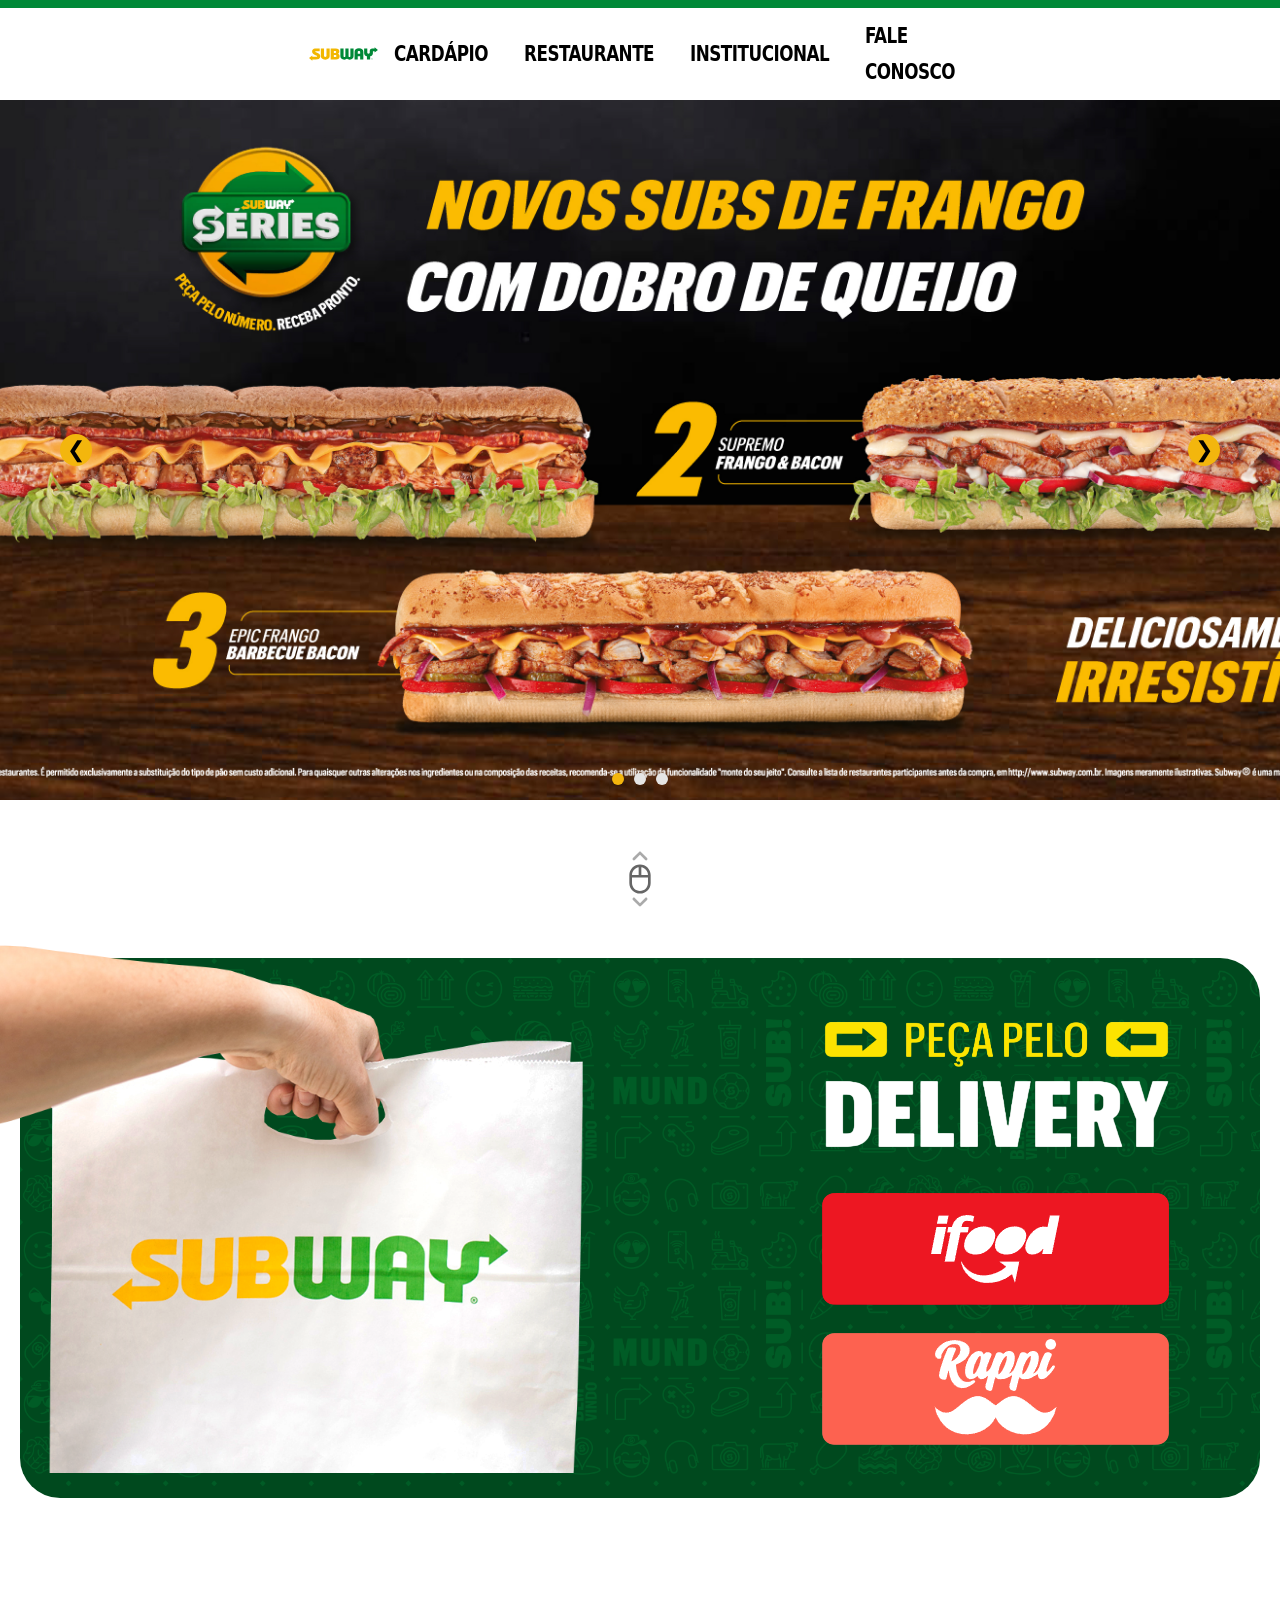
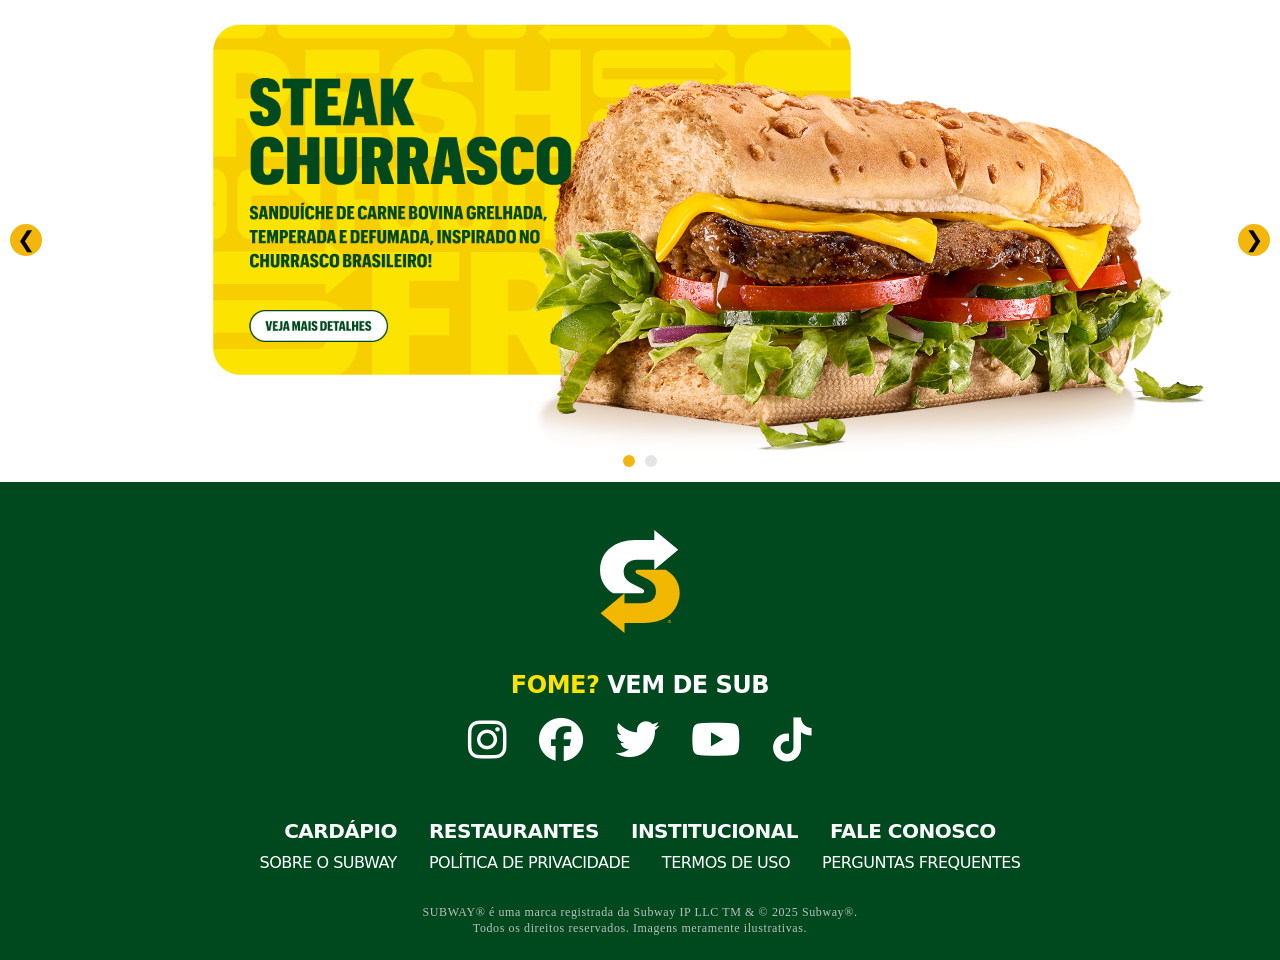
==== index.html @ 42cfe7d3 "primeiro commit" ====
<!DOCTYPE html>
<html lang="pt-br">
<head>
    <meta charset="UTF-8">
    <meta name="viewport" content="width=device-width, initial-scale=1.0">
    <title>Inicio | Subway® Brasil</title>
    <link rel="stylesheet" href="style.css">
    <link rel="shortcut icon" href="imagens/favicon/logo.ico" type="image/x-icon">
    <link rel="stylesheet" href="https://cdnjs.cloudflare.com/ajax/libs/font-awesome/6.5.0/css/all.min.css">

</head>
<body>
    <header>
        <div class="barra-verde"></div>
        <div class="menu">
            <a href="index.html" rel="prev"><img src="imagens/logo/logo.svg" alt="Logo do site" class="logo"></a>
            <nav class="nav"> 
                <a href="cardapio.html" class="nav-a"><span>CARDÁPIO</span></a>
                <a href="https://subway.harmo.me/" target="_blank" rel="noopener" class="nav-a"><span>RESTAURANTE</span></a>
                <a href="institucional.html" class="nav-a"><span>INSTITUCIONAL</span></a>
                <a href="faleConosco.html" class="nav-a"><span>FALE CONOSCO</span></a>
            </nav>
        </div>
        </div>
    </header>
    <main> 
        <div class="carrosselSuper">
            <div class="carrossel">
                <a href="https://sbw-cms.zamp.com.br//lojas_participantes_subway_series_5d742c2bdf/lojas_participantes_subway_series_5d742c2bdf.pdf" target="_blank" rel="noopener"><img src="imagens/carrossel/imgCarrossel1.jpg" class="ativa" alt="Imagem 1"></a>

                <a href="https://sbw-cms.zamp.com.br//2por2490_Lista_Restaurantes_Participantes_15_04_4_78d3f24fb4/2por2490_Lista_Restaurantes_Participantes_15_04_4_78d3f24fb4.pdf" target="_blank" rel="noopener"><img src="imagens/carrossel/imgCarrossel2.jpg" alt="Imagem 2"></a>

                <a href="https://sbw-cms.zamp.com.br//2por2490_Lista_Restaurantes_Participantes_15_04_4_78d3f24fb4/2por2490_Lista_Restaurantes_Participantes_15_04_4_78d3f24fb4.pdf" target="_blank" rel="noopener"><img src="imagens/carrossel/imgCarrossel3.jpg" alt="Imagem 3"></a>
            
                <button class="carrossel-botao esquerda">&#10094;</button>
                <button class="carrossel-botao direita">&#10095;</button>
            
                <div class="bolinhas">
                  <div class="bolinha ativa"></div>
                  <div class="bolinha"></div>
                  <div class="bolinha"></div>
                </div>
              </div>
        </div>
        <img src="imagens/mouse.svg" alt="imagem de mouse" class="mouse"> 

        <div class="container-fundoVerde">
            
            <img src="imagens/delivery/mao.png" alt="Mão" class="mao" width="1000" height="562.500">
            <img src="imagens/delivery/fundoVerde.jpg" alt="Fundo Verde" class="fundoVerde">
          
            <div class="lado-direito">
                <img src="imagens/delivery/tudo.png" alt="">
            </div>
        </div>

        <div class="carrossel2">
            <img src="imagens/carrossel2/imagem1.png" class="ativa" alt="Imagem 1">
            <img src="imagens/carrossel2/imagem2.png" alt="Imagem 2">

            <button class="carrossel-botao esquerda" id="btnEsquerda2">&#10094;</button>
            <button class="carrossel-botao direita" id="btnDireita2">&#10095;</button>

            <div class="bolinhas2">
                <div class="bolinha2 ativa"></div>
                <div class="bolinha2"></div>
            </div>
        </div>
    </main>  
        <footer class="footer">
            <img src="imagens/footer/logoFooter.svg" alt="" width="80" height="103">

            <p class="texto"><span class="destaque">FOME?</span> VEM DE SUB</p>

            <div class="link">
                <a href="https://www.instagram.com/subwaybrasil/" title="Instagram" target="_blank" rel="noopener"><i class="fab fa-instagram"></i></a>
                
                <a href="https://www.facebook.com/subwaybrasil" title="Facebook" target="_blank" rel="noopener"><i class="fab fa-facebook"></i></a>
                
                <a href="https://x.com/subwaybrasil" title="Twitter" target="_blank" rel="noopener"><i class="fab fa-twitter"></i></a>
                
                <a href="https://www.youtube.com/subwaybrasiloficial" title="YouTube" target="_blank" rel="noopener"><i class="fab fa-youtube"></i></a>
                
                <a href="https://www.tiktok.com/@subway.brasil?lang=pt-BR" title="TikTok" target="_blank" rel="noopener"><i class="fab fa-tiktok"></i></a>
            </div>

            <div class="opcoes">
                <a href="cardapio.html">CARDÁPIO</a>
                <a href="https://subway.harmo.me/" target="_blank" rel="noopener">RESTAURANTES</a>
                <a href="institucional.html">INSTITUCIONAL</a>
                <a href="faleConosco.html">FALE CONOSCO</a>
            </div>

            <div class="opcoes2">
                <a href="institucional.html">SOBRE O SUBWAY</a>
                <a href="">POLÍTICA DE PRIVACIDADE</a>
                <a href="">TERMOS DE USO</a>
                <a href="faleConosco.html#perguntas-frequentes">PERGUNTAS FREQUENTES</a>
            </div>

            <p class="final">SUBWAY® é uma marca registrada da Subway IP LLC TM & © 2025 Subway®. <br>Todos os direitos reservados. Imagens meramente ilustrativas.</p>
        </footer>
</body>
<script>
    const imagens = document.querySelectorAll('.carrossel img');
    const bolinhas = document.querySelectorAll('.bolinha');
    const btnEsquerda = document.querySelector('.carrossel-botao.esquerda');
    const btnDireita = document.querySelector('.carrossel-botao.direita');
    let index = 0;
  
    function mostrarImagem(n) {
      imagens.forEach((img, i) => {
        img.classList.remove('ativa');
        bolinhas[i].classList.remove('ativa');
      });
      imagens[n].classList.add('ativa');
      bolinhas[n].classList.add('ativa');
    }
  
    function proxima() {
      index = (index + 1) % imagens.length;
      mostrarImagem(index);
    }
  
    function anterior() {
      index = (index - 1 + imagens.length) % imagens.length;
      mostrarImagem(index);
    }
  
    btnDireita.addEventListener('click', proxima);
    btnEsquerda.addEventListener('click', anterior);
    bolinhas.forEach((b, i) => b.addEventListener('click', () => {
      index = i;
      mostrarImagem(index);
    }));
  
    setInterval(proxima, 3500);

    const imagens2 = document.querySelectorAll('.carrossel2 img');
    const bolinhas2 = document.querySelectorAll('.bolinha2');
    const btnEsquerda2 = document.getElementById('btnEsquerda2');
    const btnDireita2 = document.getElementById('btnDireita2');

    let index2 = 0;

    function mostrarImagem2(n) {
    imagens2.forEach((img, i) => {
        img.classList.remove('ativa');
        bolinhas2[i].classList.remove('ativa');
    });
    imagens2[n].classList.add('ativa');
    bolinhas2[n].classList.add('ativa');
    }

    function proxima2() {
    index2 = (index2 + 1) % imagens2.length;
    mostrarImagem2(index2);
    }

    function anterior2() {
    index2 = (index2 - 1 + imagens2.length) % imagens2.length;
    mostrarImagem2(index2);
    }

    btnDireita2.addEventListener('click', proxima2);
    btnEsquerda2.addEventListener('click', anterior2);

    bolinhas2.forEach((bolinha, i) => {
    bolinha.addEventListener('click', () => {
        index2 = i;
        mostrarImagem2(index2);
    });
    });

    // auto slide, se quiser, ajusta o tempo aqui (opcional)
    setInterval(proxima2, 3500);

  </script>
</html>
---- style.css ----
*{ /* Resetando as config do site*/ 
    padding: 0px;
    margin: 0px;
    box-sizing: border-box;
    border: 0 solid;
}

img{
    max-width: 100%;
}

header{
    position: fixed;
    width: 100%;
    background-color: white;
    z-index: 10;
}

.barra-verde{ /*Criando uma barra verde no topo*/
   background-color: rgb(0 137 56); /*Deixando a barra verde*/ 
   width: 100%; /*Definindo a largura da barra*/
   height: .5rem; /*Definindo a altura da barra*/
}

.menu{ /* Criando o cabeçalho principal*/
    display: flex; /* Deixando os elementos flexiveis*/
    justify-content: space-between; /* Diminuindo o espaço entre as bordas e aumentando entre os itens*/
    padding: 8px 309px 0 309px;
    align-items: center; /* Alinha verticalmente os itens*/
    height: 88px;
}

.logo{ /*Definindo o tamanho da logo*/
    width: 240.872px;
    height: 60px;
}

.nav{
    display: flex; 
    font-size: 1.05rem;
    letter-spacing: -0.5px;
    font-stretch: condensed;
    line-height: 1.75rem; /*Aumentando em 1.75x o espaçamento padrão entre as linhas*/
    gap: .25rem; /**/  
    align-items: center;  
}

.nav-a{
    color: black;
    margin-right: 1rem;
    margin-left: 1rem;
    text-decoration: none;
    letter-spacing: -0.5px;
    transform: scaleY(1.3);
    display: inline-block;
    font-family: system-ui, -apple-system, BlinkMacSystemFont, 'Segoe UI', Roboto, Oxygen, Ubuntu, Cantarell, 'Open Sans', 'Helvetica Neue', sans-serif;
    font-weight: 600;
    height: 88px;
    display: flex;
    align-items: center;   
    cursor: pointer; 
}

.nav-aaaaa{
    color: rgb(0 73 30);
    font-weight: 800;
}

.nav-aaaa{
    color: rgb(0 73 30);
    font-weight: 800;
}

.nav-aaa{
    color: rgb(0 73 30);
    font-weight: 800;
}

.nav-aa{
    color: rgb(0 73 30);
    font-weight: 800;
}

.nav-a span {
    position: relative;
    padding-bottom: 4px;
    display: inline-block;
}

.nav-a span::after {
    content: "";
    position: absolute;
    left: 0;
    bottom: 0; 
    height: 1px;
    width: 0;
    background-color: black;
    transition: width 0.25s ease;
}

.nav-a:hover span::after {
    width: 100%;
}

main{
    padding-top: 100px;
    min-height: calc(100vh - 300px);
}

.carrosselSuper{
    position: relative;
    overflow: hidden;
    width: 100%;
}

.carrossel {
    position: relative;
    height: 700px; 
  }
  
  .carrossel img {
    position: absolute;
    top: 0;
    left: 0;
    width: 100%;
    height: 100%;
    opacity: 0;
    transition: opacity 0.8s ease-in-out;
    object-fit: cover;
    z-index: 0;
  }
  
  .carrossel img.ativa {
    opacity: 1;
    z-index: 1;
  }
  .carrossel-botao {
    position: absolute;
    top: 50%;
    transform: translateY(-50%);
    background-color: #F3B60D;
    color: black;
    border: none;
    cursor: pointer;
    font-size: 22px;
    z-index: 2;
    width: 32px;
    height: 32px;
    border-radius: 50%;
    display: flex;
    align-items: center;
    justify-content: center;
  }
  
  .carrossel-botao.esquerda {
    left: 60px;
  }
  
  .carrossel-botao.direita {
    right: 60px;
  }
  
  .bolinhas {
    position: absolute;
    bottom: 15px;
    left: 50%;
    transform: translateX(-50%);
    display: flex;
    gap: 10px;
    z-index: 3;
  }
  
  .bolinha {
    width: 12px;
    height: 12px;
    background-color: #E5E5E5;
    border-radius: 50%;
    cursor: pointer;
    transition: 0.1s ease;
  }
  
.bolinha.ativa {
    background-color: #F3B60D;
}

.mouse {
    display: block;
    margin: 40px auto 0 auto;
    height: auto;
}

.container-fundoVerde {
    position: relative;
    width: 1240px;
    height: 540px;
    margin: 40px auto 0;
    overflow: visible;
  }
  
.fundoVerde {
    position: absolute;
    top: 0;
    left: 50%;
    transform: translateX(-50%);
    width: 1240px;
    height: 540px;
    z-index: 1;
    border-radius: 40px;
}
  
.mao {
    position: absolute;   
    bottom: 25px;
    left: -333px;
    z-index: 2;
    width: 1000px; 
    height: auto;
}
  
.lado-direito {
    position: absolute;
    top: 50%;
    right: 2rem;
    transform: translateY(-50%);
    display: flex;
    flex-direction: column;
    gap: 1.75rem;
    z-index: 3;
}

.carrossel2 {
    position: relative;
    width: 100%; 
    margin: 100px auto 0 auto; 
    overflow: hidden;
  }
  
  .carrossel2 img {
    position: absolute;
    width: 100%;
    height: 100%;
    opacity: 0;
    transition: opacity 0.5s ease;
  }
  
  .carrossel2 img.ativa {
    opacity: 1;
    position: relative;
  }
  
  .carrossel-botao {
    position: absolute;
    top: 50%;
    transform: translateY(-50%);
    background-color: #F3B60D;
    color: black;
    border: none;
    cursor: pointer;
    font-size: 22px;
    z-index: 2;
    width: 32px;
    height: 32px;
    border-radius: 50%;
    display: flex;
    align-items: center;
    justify-content: center;
  }
  
  .carrossel2 .esquerda {
    left: 10px;
  }
  
  .carrossel2 .direita {
    right: 10px;
  }
  
  .bolinhas2 {
    position: absolute;
    bottom: 15px;
    width: 100%;
    display: flex;
    justify-content: center;
    gap: 10px;
  }
  
  .bolinha2 {
    width: 12px;
    height: 12px;
    background: #E5E5E5;
    border-radius: 50%;
    cursor: pointer;
    transition: 0.3s ease;
  }
  
  .bolinha2.ativa {
    background: #F3B60D;
  }  
  
.footer{
    background-color: rgb(0 73 30);
    color: white;
    display: flex;
    align-items: center;
    justify-content: center;
    flex-direction: column;
    padding-top: 3rem;
    padding-bottom: 1.5rem;
}

.texto{
    margin: 36px 0 16px 0;
    font-size: 1.5rem;
    line-height: 2rem;
    font-family: system-ui, -apple-system, BlinkMacSystemFont, 'Segoe UI', Roboto, Oxygen, Ubuntu, Cantarell, 'Open Sans', 'Helvetica Neue', sans-serif;
    letter-spacing: -0.5px;
    font-stretch: condensed;
    font-weight: 700;
}

.destaque{
    color: rgb(252 227 0);
}

.link, .link a{
    display: flex;
    justify-content: center;
    align-items: center;
    gap: 2rem;
    color: white; 
    transition: color 0.3s;
    font-size: 44px;
    text-decoration: none;
}
  
.link a:hover i {
    color: rgb(252, 227, 0);  
}

.opcoes, .opcoes2{
    display: flex;
    gap: 2rem;
}

.opcoes{
    margin-top: 3.5rem;
}

.opcoes2{
    margin-top: .5rem;
}

.opcoes a{
    color: white;
    font-family: system-ui, -apple-system, BlinkMacSystemFont, 'Segoe UI', Roboto, Oxygen, Ubuntu, Cantarell, 'Open Sans', 'Helvetica Neue', sans-serif;
    letter-spacing: -0.5px;
    font-stretch: condensed;
    font-weight: 700;
    text-decoration: none;
    font-size: 1.25rem;
    line-height: 1.75rem;
}

.opcoes2 a{
    color: white;
    font-family: system-ui, -apple-system, BlinkMacSystemFont, 'Segoe UI', Roboto, Oxygen, Ubuntu, Cantarell, 'Open Sans', 'Helvetica Neue', sans-serif;
    letter-spacing: -0.5px;
    font-stretch: condensed;
    font-weight: 500;
    text-decoration: none;
}

.opcoes a:hover{
    color: rgb(252, 227, 0); 
}

.opcoes2 a:hover{
    color: rgb(252, 227, 0); 
}

.final{
    color: rgb(189 189 189);
    letter-spacing: .05em;
    font-size: .75rem;
    line-height: 1rem;
    margin-top: 2rem;
    text-align: center;
}

.tudao {
    background-image: url(imagens/fundo/textura.webp);
    background-repeat: no-repeat;
    background-size: contain;   
    min-height: 100vh;
}

.tudo{
    max-width: 46rem;
    padding-top: 5rem;
    margin-left: 309px;
    margin-right: auto;
}

.titulo{
    color: rgb(0, 137, 56);
    font-family: system-ui, -apple-system, BlinkMacSystemFont, 'Segoe UI', Roboto, Oxygen, Ubuntu, Cantarell, 'Open Sans', 'Helvetica Neue', sans-serif;
    letter-spacing: -1px;
    font-stretch: condensed;
    font-weight: 900;
    text-decoration: none;
    font-size: 3.75rem;
    line-height: 1rem;
}

.linha{
    background-color: rgb(0, 137, 56);
    width: 5rem;
    border-radius:9999px ;
    height: .25rem;
    display: block;
    margin-top: 2rem;
}

.textoC{
    font-size: 1rem;
    line-height: 1.5rem;
    font-family: system-ui, -apple-system, BlinkMacSystemFont, 'Segoe UI', Roboto, Oxygen, Ubuntu, Cantarell, 'Open Sans', 'Helvetica Neue', sans-serif;
    margin-top: 1rem;
}

.textoC2{
    font-size: 1rem;
    line-height: 1.5rem;
    font-weight: 600;
    font-family: system-ui, -apple-system, BlinkMacSystemFont, 'Segoe UI', Roboto, Oxygen, Ubuntu, Cantarell, 'Open Sans', 'Helvetica Neue', sans-serif;
    margin-top: 1rem;
}

.dados{
    max-width: 36rem;
    margin-top: 2.5rem;
    margin-bottom: 2.5rem;
}

.text2{
    color: rgb(0 73 30);
    font-weight: 700;
    font-size: 1.875rem;
    line-height: 2.25rem;
    margin-bottom: .75rem;
    display: block;
    font-family: system-ui, -apple-system, BlinkMacSystemFont, 'Segoe UI', Roboto, Oxygen, Ubuntu, Cantarell, 'Open Sans', 'Helvetica Neue', sans-serif;
}

.input{
    box-shadow: rgba(0, 0, 0, 0.09) 0px 6px 9px 0px;
    padding-top: 1rem;
    padding-bottom: 1rem;
    padding-left: 1rem;
    padding-right: 1rem;
    background-color: rgb(245 245 245);
    border-color: rgb(226 226 226);
    border-width: 1px;
    border-radius: .5rem;
    width: 100%;
}

.caixas{
    margin-bottom: 1rem;
}

textarea.input{
    resize: none;
    min-height: 13rem;
}

.enviar{
    color: rgb(0 73 30);
    font-weight: 600;
    font-size: 1.25rem;
    line-height: 1.75rem;
    padding-top: 4.5px;
    padding-bottom: 8.5px;
    padding-left: 1.25rem;
    padding-right: 1.25rem;
    background-color: rgb(255 255 255);
    border-color: rgb(0 73 30);
    border-width: 2px;
    border-radius: 9999px;
    margin-top: 1.5rem;
    cursor: pointer;
}

.titulo2{
    font-family: system-ui, -apple-system, BlinkMacSystemFont, 'Segoe UI', Roboto, Oxygen, Ubuntu, Cantarell, 'Open Sans', 'Helvetica Neue', sans-serif;
    color: rgb(0 137 56);
    font-size: 3rem;
    line-height: 1;
    font-weight: 900;
    margin-top: 2rem;
}

.linha2{
    background-color: rgb(0, 137, 56);
    width: 5rem;
    border-radius:9999px ;
    height: .25rem;
    display: block;
    margin-top: 1rem;
    margin-bottom: 1rem;
}

.principal{
    box-shadow: 0px 6px 9px 0px #00000017;
    padding-top: 1rem;
    padding-bottom: 1rem;
    padding-left: 1.5rem;
    padding-right: 1.5rem;
    background-color: rgb(245 245 245);
    border-color: rgb(226 226 226);
    border-width: 1px;
    border-radius: .5rem;
    justify-content: space-between;
    align-items: center;
    cursor: pointer;
    width: 100%;
    margin-bottom: -10px;
    display: flex;
    gap: 1rem;
}

.h6{
    font-size: 1.25rem;
    line-height: 1.75rem;
    max-width: none;
    font-weight: 600;
    font-family: system-ui, -apple-system, BlinkMacSystemFont, 'Segoe UI', Roboto, Oxygen, Ubuntu, Cantarell, 'Open Sans', 'Helvetica Neue', sans-serif;
}

.button{
    width: 40px;
    height: 40px;
    min-width: 40px;
    min-height: 40px;
    border: 2px solid rgb(0, 73, 30); /* borda verde escura */
    border-radius: 50%; /* forma circular */
    display: flex;
    align-items: center;
    justify-content: center;
    font-weight: bolder;
    font-size: 2rem;
    color: rgb(0, 73, 30); /* cor do + */
    box-sizing: border-box;
}

.conteudo {
    max-height: 0;
    overflow: hidden;
    transition: max-height 0.5s ease, padding 0.5s ease, margin 0.5s ease;
    padding: 0px 1.5rem;
    margin-bottom: 0;
    background-color: rgb(255 255 255);
    border-radius: .5rem;
    border-top-left-radius: 0;
    border-top-right-radius: 0;
    font-size: 1rem;
    color: #333;
    border: none;
    font-family: system-ui, -apple-system, BlinkMacSystemFont, 'Segoe UI', Roboto, Oxygen, Ubuntu, Cantarell, 'Open Sans', 'Helvetica Neue', sans-serif;
}

.conteudo.ativo {
    max-height: 500px; 
    padding-top: 1.5rem;
    padding-bottom: 1.5rem;
    margin-bottom: 1rem;
    border: 1px solid rgb(226 226 226);
    border-top: none;
}

.box{
    margin-bottom: 2rem;
}  

.max{
    width: 100%;
    min-height: 100vh;
}

.cont{
    padding-left: 0;
    padding-right: 0;
    padding-top: 2.75rem;
    max-width: 1288px;
    margin-left: auto;
    margin-right: auto;
}

.conteudo2{
    padding-right: 0;
    max-width: 48rem;
}

.texto3{
    font-family: system-ui, -apple-system, BlinkMacSystemFont, 'Segoe UI', Roboto, Oxygen, Ubuntu, Cantarell, 'Open Sans', 'Helvetica Neue', sans-serif;
    font-size: 3.5rem;
    line-height: 1;
    color: rgb(0 137 56);
    font-weight: 800;
    letter-spacing: -3px;
    margin: 0;
}

.block{
    background-color: rgb(0 137 56);
    border-radius: 9999px;
    width: 5rem;
    height: .25rem;
    display: block;
    margin-top: .5rem;
}

.part{
    margin-bottom: 3rem;
}

.part h5{
    font-family: system-ui, -apple-system, BlinkMacSystemFont, 'Segoe UI', Roboto, Oxygen, Ubuntu, Cantarell, 'Open Sans', 'Helvetica Neue', sans-serif;
    font-size: 1.875rem;
    line-height: 2.25rem;
    color: rgb(0 73 30);
    font-weight: 700;
    margin-top: 2rem;
}

.part p{
    font-family: system-ui, -apple-system, BlinkMacSystemFont, 'Segoe UI', Roboto, Oxygen, Ubuntu, Cantarell, 'Open Sans', 'Helvetica Neue', sans-serif;
    color: rgb(33 33 33);
    font-size: 1.1rem;
    line-height: 1.5rem;
    text-align: justify;
    margin-top: .5rem;
}

.part img{
    border-radius: 40px;
    margin-top: 1.5rem;
    margin-bottom: 1.5rem;
    max-width: 100%;
    height: auto;
    display: block;
}

.carrossel4{
    margin-top: 0;
}

.max{
    width: 100%;
    min-height: 100vh;
    max-width: 1288px;
    margin-left: auto;
    margin-right: auto;
}

.minn a{
    color: rgb(0 137 56);
    font-weight: 700;
    font-size: 1.25rem;
    line-height: 1.75rem;
    padding-top: 2rem;
    gap: .25rem;
    align-items: center;
    margin-left: 1rem;
}

.cont2{
    padding-left: 1rem;
    padding-right: 1rem;
    max-width: 56rem;
    margin-top: 2rem;
    margin-left: auto;
    margin-right: auto;
}


.textCenter{
    text-align: center;
}

.textCenter h2{
    font-weight: 700;
    font-size: 1.5rem;
    line-height: 2rem;
    margin-bottom: 1.5rem;
    font-family: system-ui, -apple-system, BlinkMacSystemFont, 'Segoe UI', Roboto, Oxygen, Ubuntu, Cantarell, 'Open Sans', 'Helvetica Neue', sans-serif;
}

.textCenter h5{
    color: rgb(35 31 32);
    font-family: system-ui, -apple-system, BlinkMacSystemFont, 'Segoe UI', Roboto, Oxygen, Ubuntu, Cantarell, 'Open Sans', 'Helvetica Neue', sans-serif;
    font-size: .875rem;
    line-height: 1.25rem;
    text-align: left;
    margin-bottom: 1rem;
}

.cont2 p{
    font-family: system-ui, -apple-system, BlinkMacSystemFont, 'Segoe UI', Roboto, Oxygen, Ubuntu, Cantarell, 'Open Sans', 'Helvetica Neue', sans-serif;
    margin-bottom: 2rem;
}

.cont2 li{
    font-family: system-ui, -apple-system, BlinkMacSystemFont, 'Segoe UI', Roboto, Oxygen, Ubuntu, Cantarell, 'Open Sans', 'Helvetica Neue', sans-serif;
    padding-left: 1rem;
    margin-bottom: 1rem;
    list-style-position: inside;
}

.text1{
    font-weight: 600;
}

.menuCardapio {
    display: flex;
    justify-content: center;
    gap: 40px; /* espaço entre os ícones */
    margin-top: 50px;
  }

  .itemMenu {
    display: flex;
    flex-direction: column;
    align-items: center;
    text-align: center;
    color: rgb(189, 189, 189);
    transition: color 0.3s;
    cursor: pointer;
    min-width: 149.75px;
    max-width: 149.75px;
  }

  .itemMenu:hover {
    color: green;
  }

  .itemMenu img {
    width: 40px;
    height: 40px;
    filter: grayscale(100%) brightness(0.75); /* cinza */
    transition: filter 0.3s;
  }

  .itemMenu:hover img {
    filter: none; /* cor original */
  }

  .itemMenu span {
    margin-top: .75rem;
    font-size: 14px;
    font-family: system-ui, -apple-system, BlinkMacSystemFont, 'Segoe UI', Roboto, Oxygen, Ubuntu, Cantarell, 'Open Sans', 'Helvetica Neue', sans-serif;
    font-weight: 600;
  }

  .pagina {
    display: grid;
    grid-template-columns: repeat(12, minmax(0, 1fr));
    gap: 20px;
    padding: 20px;
  }
  
  .menuLateral {
    grid-column: span 2;
  }
  
  .menuLateral ol {
    list-style: none;
  }
  
  .menuLateral li {
    background-color: #ddd;
    margin-bottom: 10px;
    padding: 10px;
    cursor: pointer;
    border-radius: 4px;
  }
  
  .menuLateral li.active {
    background-color: #007f00;
    color: white;
    font-weight: bold;
  }
  
  .produtosMenu {
    grid-column: span 10;
  }
  
  .produtosMenu h1 {
    font-size: 2em;
    margin-bottom: 20px;
    color: #007f00;
  }
  
  .cards {
    display: grid;
  grid-template-columns: repeat(3, 1fr); /* 3 colunas fixas */
  gap: 20px;
  }
  
  .card {
    background: white;
    border-radius: 10px;
    box-shadow: 0 0 5px rgba(0,0,0,0.1);
    text-align: center;
    padding: 10px;
  }
  
  .card img {
    max-width: 100%;
    border-radius: 8px;
  }
  
  .card p {
    margin-top: 10px;
    font-weight: bold;
  }
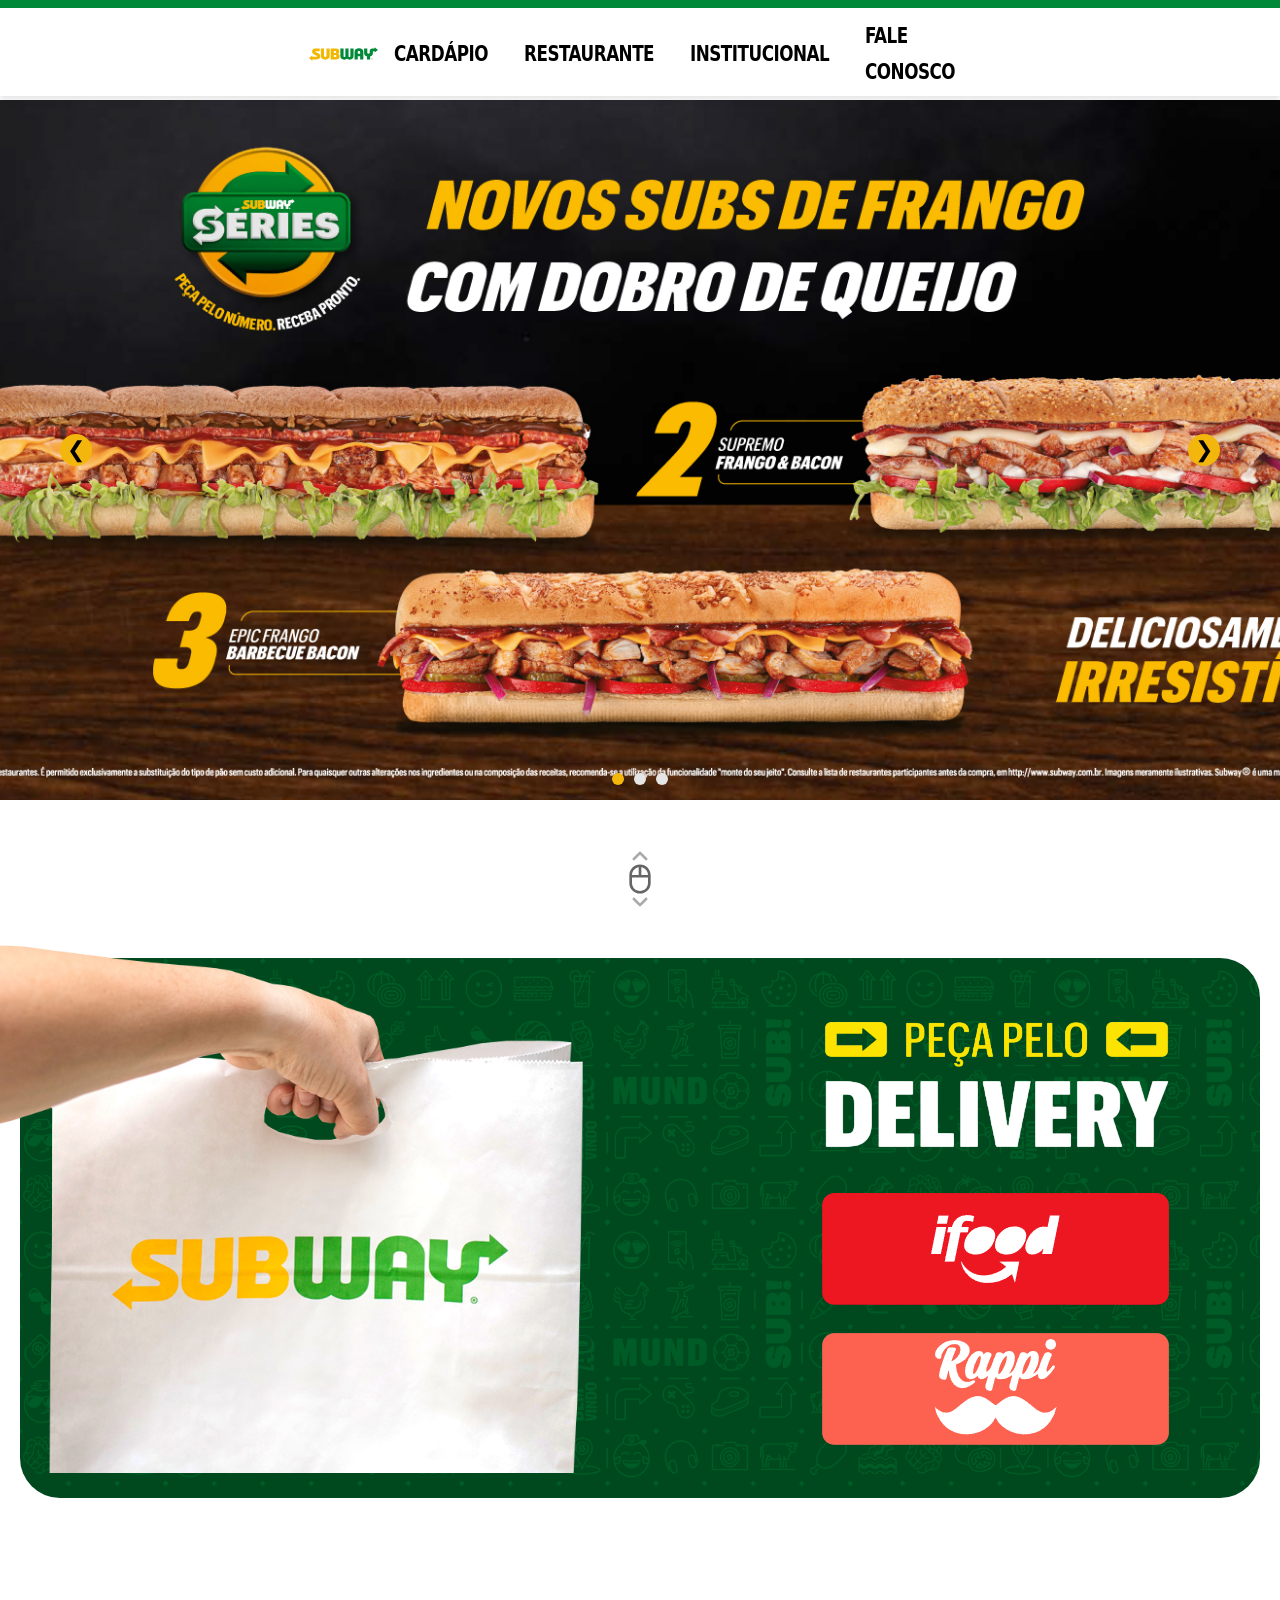
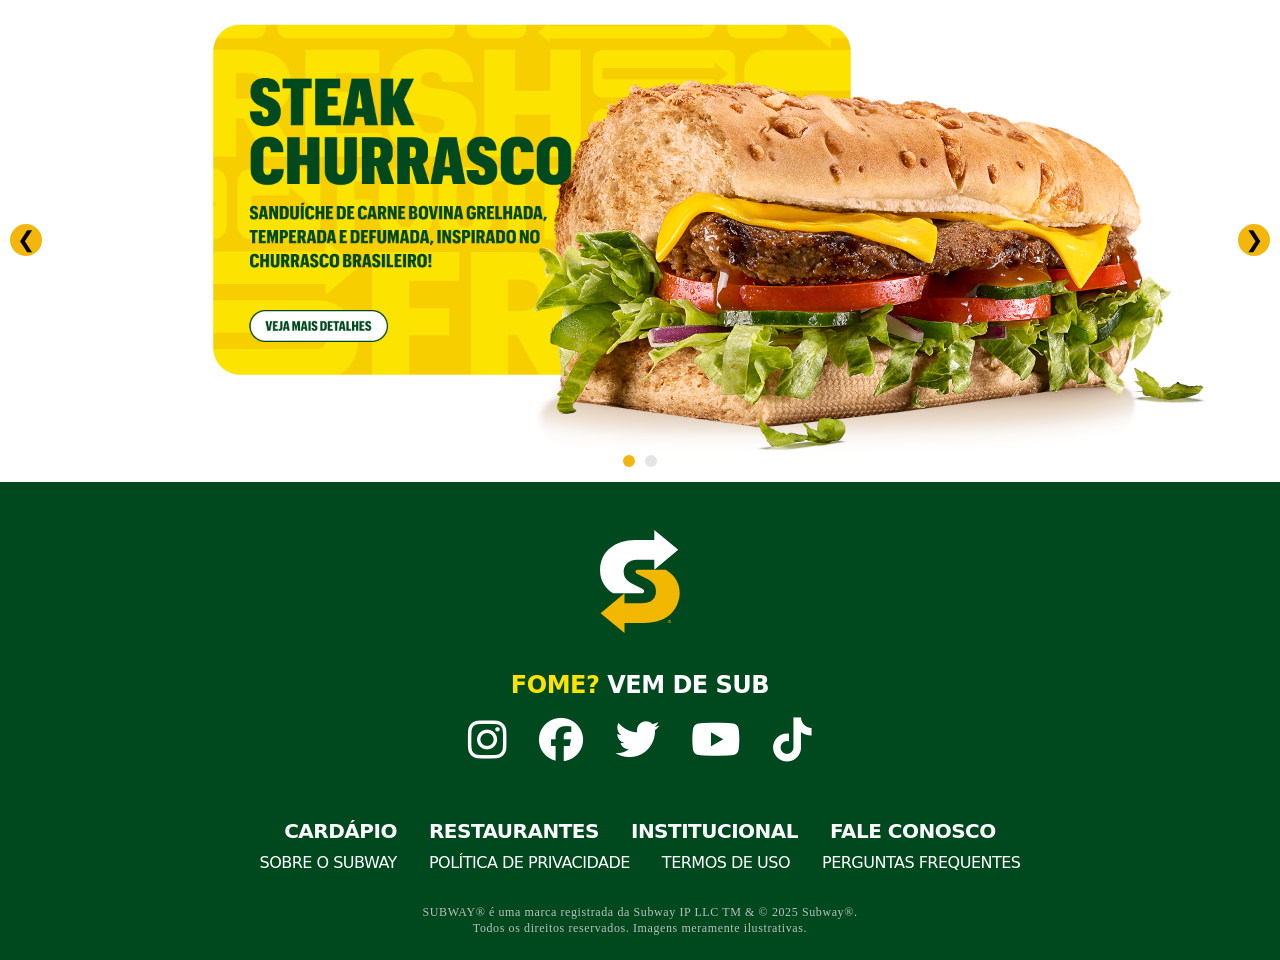
==== commit 57881f15: "Criando a pag cardápio, restaurantes e criando a barrinha verde embaixo do nav ativo" ====
--- a/index.html
+++ b/index.html
@@ -16,7 +16,7 @@
             <a href="index.html" rel="prev"><img src="imagens/logo/logo.svg" alt="Logo do site" class="logo"></a>
             <nav class="nav"> 
                 <a href="cardapio.html" class="nav-a"><span>CARDÁPIO</span></a>
-                <a href="https://subway.harmo.me/" target="_blank" rel="noopener" class="nav-a"><span>RESTAURANTE</span></a>
+                <a href="restaurante.html" target="_blank" rel="noopener" class="nav-a"><span>RESTAURANTE</span></a>
                 <a href="institucional.html" class="nav-a"><span>INSTITUCIONAL</span></a>
                 <a href="faleConosco.html" class="nav-a"><span>FALE CONOSCO</span></a>
             </nav>
@@ -86,16 +86,16 @@
 
             <div class="opcoes">
                 <a href="cardapio.html">CARDÁPIO</a>
-                <a href="https://subway.harmo.me/" target="_blank" rel="noopener">RESTAURANTES</a>
+                <a href="restaurante.html" target="_blank" rel="noopener">RESTAURANTES</a>
                 <a href="institucional.html">INSTITUCIONAL</a>
                 <a href="faleConosco.html">FALE CONOSCO</a>
             </div>
-
+    
             <div class="opcoes2">
                 <a href="institucional.html">SOBRE O SUBWAY</a>
-                <a href="">POLÍTICA DE PRIVACIDADE</a>
-                <a href="">TERMOS DE USO</a>
-                <a href="faleConosco.html#perguntas-frequentes">PERGUNTAS FREQUENTES</a>
+                <a href="pltPriv.html">POLÍTICA DE PRIVACIDADE</a>
+                <a href="termUse.html">TERMOS DE USO</a>
+                <a href="#perguntas-frequentes">PERGUNTAS FREQUENTES</a>
             </div>
 
             <p class="final">SUBWAY® é uma marca registrada da Subway IP LLC TM & © 2025 Subway®. <br>Todos os direitos reservados. Imagens meramente ilustrativas.</p>
--- a/style.css
+++ b/style.css
@@ -13,7 +13,8 @@
     position: fixed;
     width: 100%;
     background-color: white;
-    z-index: 10;
+    z-index: 100;
+    box-shadow: 0 4px 6px rgba(0, 0, 0, 0.1);
 }
 
 .barra-verde{ /*Criando uma barra verde no topo*/
@@ -61,20 +62,7 @@
     cursor: pointer; 
 }
 
-.nav-aaaaa{
-    color: rgb(0 73 30);
-    font-weight: 800;
-}
-
-.nav-aaaa{
-    color: rgb(0 73 30);
-    font-weight: 800;
-}
-
-.nav-aaa{
-    color: rgb(0 73 30);
-    font-weight: 800;
-}
+
 
 .nav-aa{
     color: rgb(0 73 30);
@@ -99,6 +87,29 @@
 }
 
 .nav-a:hover span::after {
+    width: 100%;
+}
+
+/* Barra verde para item ativo */
+.nav-a.active {
+    position: relative;
+    z-index: 10;
+}
+
+.nav-a.active::before {
+    content: "";
+    position: absolute;
+    top: 0.3rem;
+    left: 50%;
+    transform: translateX(-50%);
+    width: 50px;
+    height: 6px;
+    background-color: rgb(0 137 56);
+    border-radius: 0 0 6px 6px;
+}
+
+/* Manter o hover effect mesmo no item ativo */
+.nav-a.active:hover span::after {
     width: 100%;
 }
 
@@ -720,12 +731,17 @@
     font-weight: 600;
 }
 
-.menuCardapio {
+.menuCardapio { 
     display: flex;
     justify-content: center;
     gap: 40px; /* espaço entre os ícones */
     margin-top: 50px;
-  }
+    position: sticky;
+    top: 95px; /* Ajuste conforme a altura do seu header */
+    background: white; /* ou outra cor, pra não ficar transparente */
+    z-index: 95; /* Garante que fique acima de outros elementos */
+    padding: 10px 0; /* Opcional: espaço interno */
+}
 
   .itemMenu {
     display: flex;
@@ -766,10 +782,15 @@
     grid-template-columns: repeat(12, minmax(0, 1fr));
     gap: 20px;
     padding: 20px;
+    max-width: 1288px;
+    margin-top: 6rem;
+    margin-left: auto;
+    margin-right: auto;
   }
   
   .menuLateral {
     grid-column: span 2;
+    max-width: 14rem;
   }
   
   .menuLateral ol {
@@ -779,47 +800,117 @@
   .menuLateral li {
     background-color: #ddd;
     margin-bottom: 10px;
-    padding: 10px;
+    padding-top: .25rem;
+    padding-bottom: .25rem;
+    padding-left: 1rem;
+    padding-right: .5rem;
     cursor: pointer;
-    border-radius: 4px;
+    border-radius: 99px;
+    font-family: system-ui, -apple-system, BlinkMacSystemFont, 'Segoe UI', Roboto, Oxygen, Ubuntu, Cantarell, 'Open Sans', 'Helvetica Neue', sans-serif;
+    display: flex;            /* coloca o texto e a seta na mesma linha */
+    align-items: center;      /* alinha verticalmente */
+    justify-content: space-between;
   }
   
   .menuLateral li.active {
-    background-color: #007f00;
+    background-color: rgb(0 137 56);
     color: white;
-    font-weight: bold;
+    font-weight: 700;
   }
   
   .produtosMenu {
     grid-column: span 10;
+    margin-left: 30px;
   }
   
   .produtosMenu h1 {
     font-size: 2em;
     margin-bottom: 20px;
-    color: #007f00;
+    color: rgb(0 137 56);
+    font-family: system-ui, -apple-system, BlinkMacSystemFont, 'Segoe UI', Roboto, Oxygen, Ubuntu, Cantarell, 'Open Sans', 'Helvetica Neue', sans-serif;
   }
   
   .cards {
     display: grid;
-  grid-template-columns: repeat(3, 1fr); /* 3 colunas fixas */
-  gap: 20px;
+    grid-template-columns: repeat(3, 1fr); /* 3 colunas fixas */
+    gap: 15px;
+    margin-bottom: 2.75rem;
+    cursor: pointer;
   }
   
   .card {
-    background: white;
-    border-radius: 10px;
-    box-shadow: 0 0 5px rgba(0,0,0,0.1);
+    position: relative; /* ESSENCIAL para posicionar .lupa */
+    background-color: white;
+    border-radius: 32px;
+    box-shadow: 0 0 5px rgba(0, 0, 0, 0.1);
     text-align: center;
     padding: 10px;
-  }
+    max-width: 18rem;
+    border: 1px solid rgb(226 226 226 / var(--tw-border-opacity, 1));
+    display: flex;
+    flex-direction: column;
+    transition:background-color 0.1s ease;
+}
+
+.card:hover {
+    background-color: rgb(0 137 56);
+}
+
+.card .lupa {
+    position: absolute;
+    top: 70%;
+    left: 50%;
+    transform: translate(-50%, -50%);
+    width: 64px;
+    height: 64px;
+    opacity: 0;
+    transition: opacity 0.1s ease;
+    pointer-events: none; /* impede que a lupa bloqueie cliques no card */
+}
+
+.card:hover .lupa {
+    opacity: 1;
+}
+
+
+.card .lupa svg {
+    cursor: pointer;
+    filter: drop-shadow(0 2px 4px rgba(0,0,0,0.4));
+}
+
+
   
   .card img {
-    max-width: 100%;
+    max-height: 304px;
     border-radius: 8px;
+    border-radius: 32px;    
+
   }
   
   .card p {
     margin-top: 10px;
     font-weight: bold;
-  } +    font-family: system-ui, -apple-system, BlinkMacSystemFont, 'Segoe UI', Roboto, Oxygen, Ubuntu, Cantarell, 'Open Sans', 'Helvetica Neue', sans-serif;
+    text-align: left;
+    font-size: 1.2rem;
+    padding: 10px;
+  } 
+
+  .setas {
+    justify-content: space-between;
+    display: flex;           
+    align-items: center; 
+    gap: 10px;
+    margin-bottom: 2.75rem;
+    width: 100%;
+    max-width: 100%;
+    box-sizing: border-box;
+}
+
+.setas h1 {
+    margin: 0;
+    font-size: 3rem;
+  }
+
+  
+  
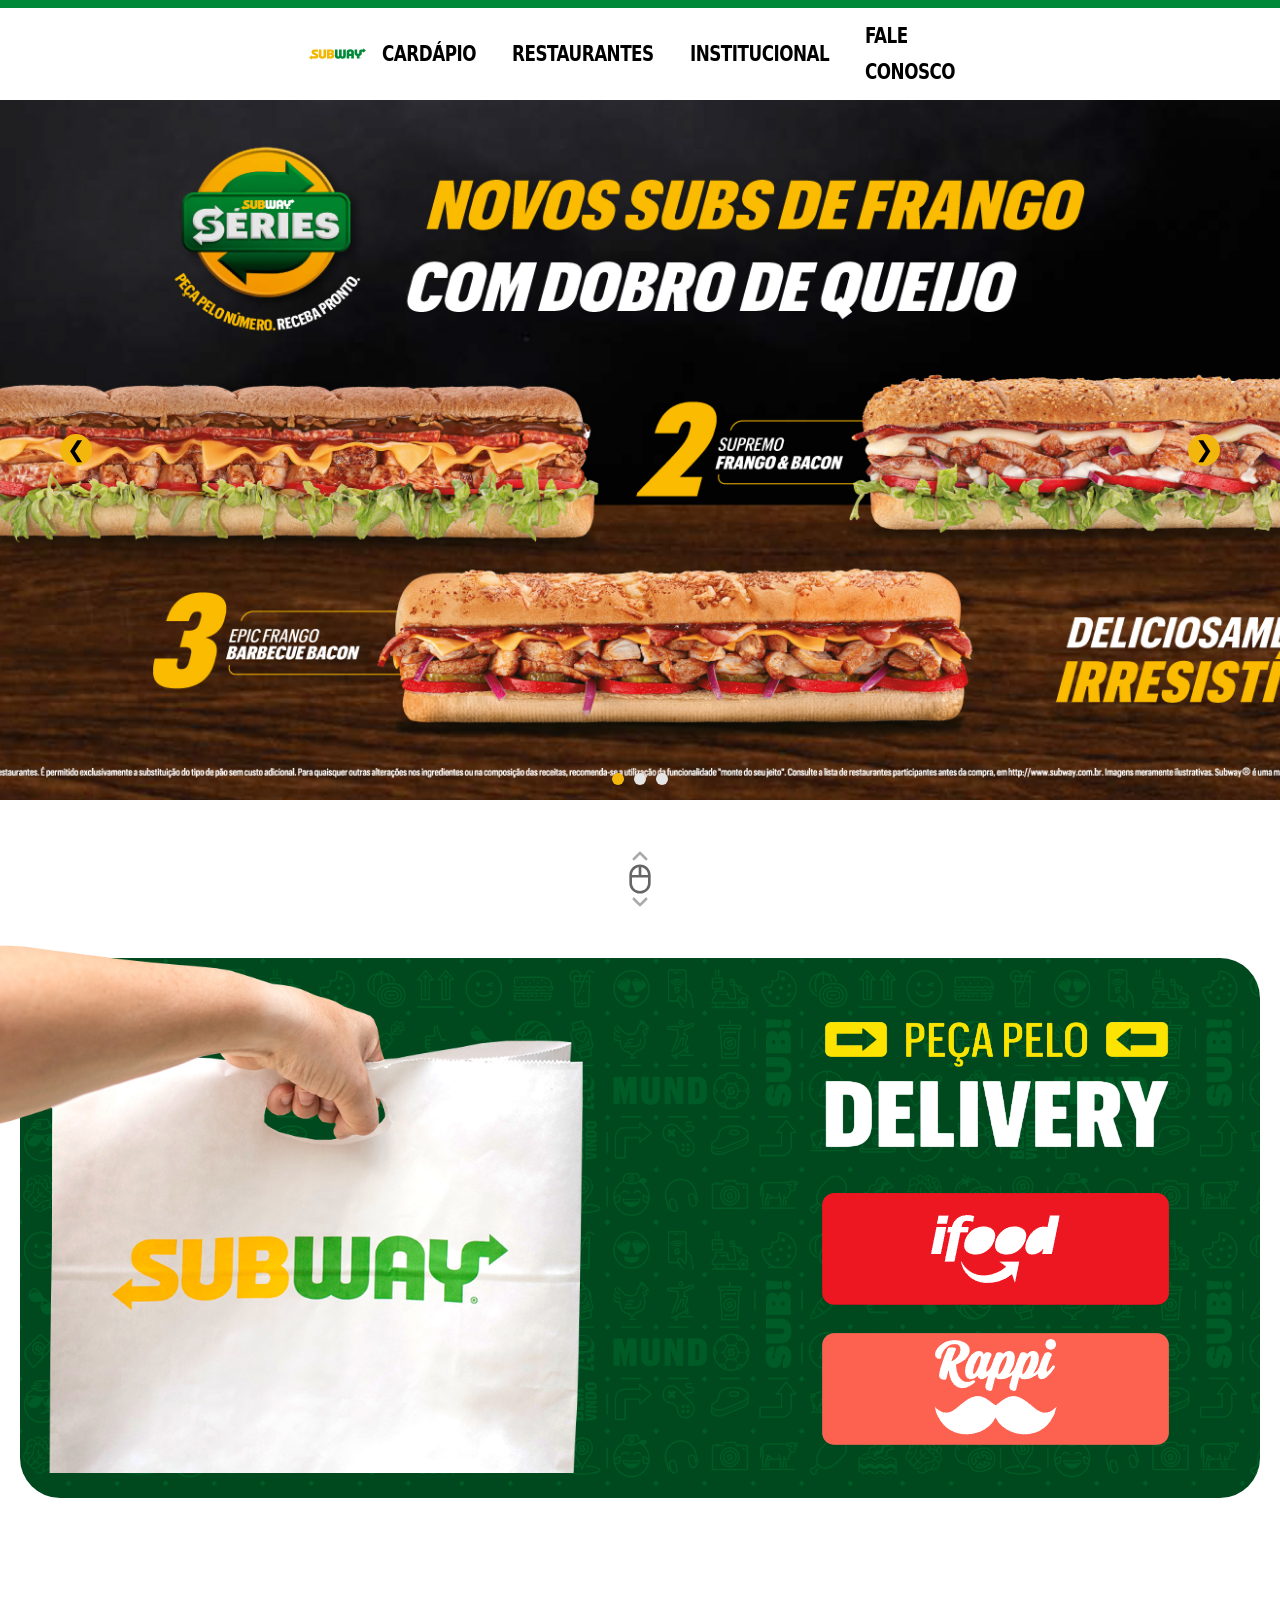
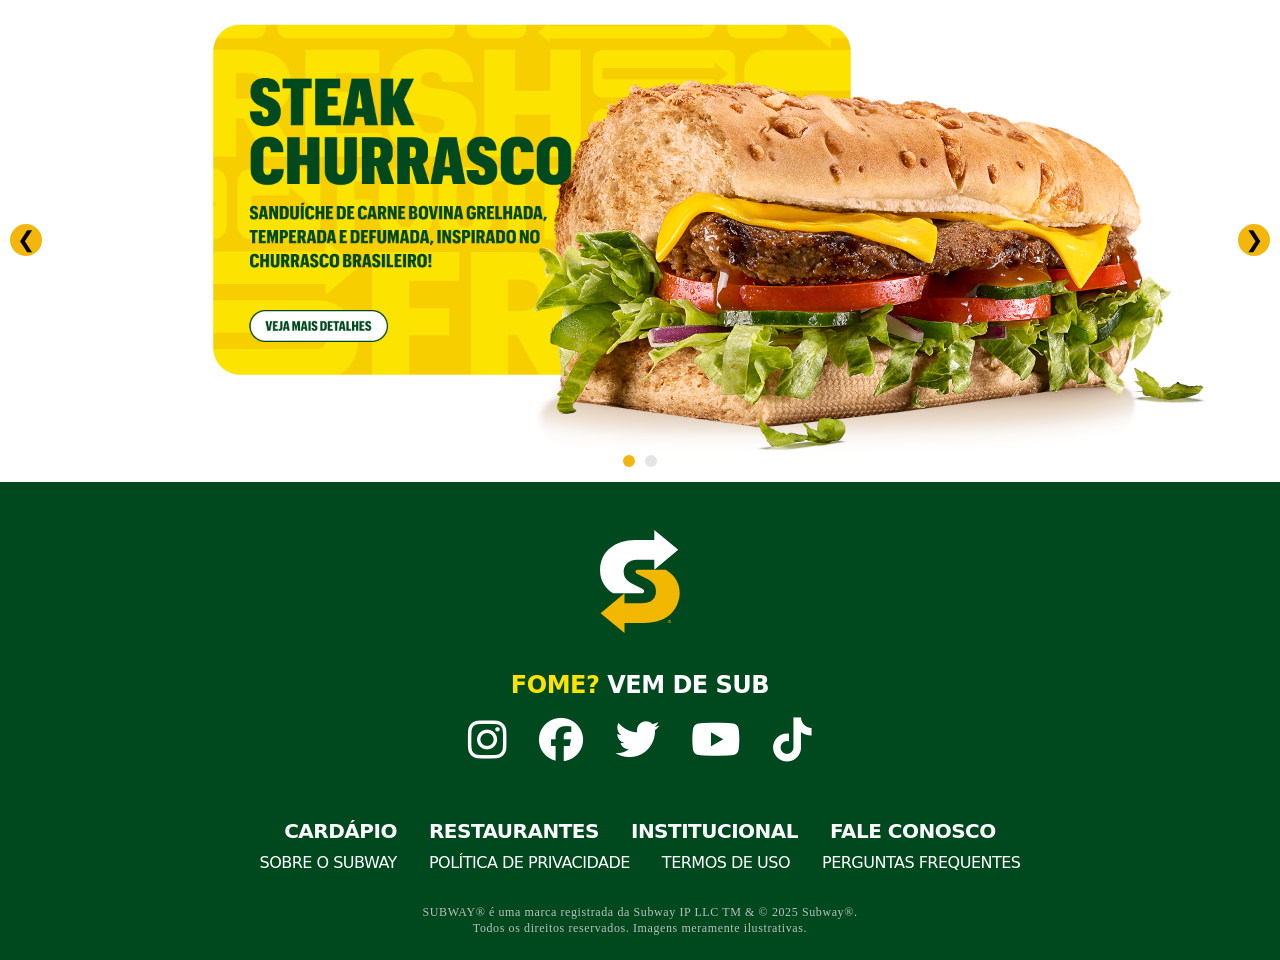
==== commit dc864162: "pag de pltPriv feita" ====
--- a/index.html
+++ b/index.html
@@ -16,7 +16,7 @@
             <a href="index.html" rel="prev"><img src="imagens/logo/logo.svg" alt="Logo do site" class="logo"></a>
             <nav class="nav"> 
                 <a href="cardapio.html" class="nav-a"><span>CARDÁPIO</span></a>
-                <a href="restaurante.html" target="_blank" rel="noopener" class="nav-a"><span>RESTAURANTE</span></a>
+                <a href="https://subway.harmo.me/" target="_blank" rel="noopener" class="nav-a"><span>RESTAURANTES</span></a>
                 <a href="institucional.html" class="nav-a"><span>INSTITUCIONAL</span></a>
                 <a href="faleConosco.html" class="nav-a"><span>FALE CONOSCO</span></a>
             </nav>
@@ -86,16 +86,16 @@
 
             <div class="opcoes">
                 <a href="cardapio.html">CARDÁPIO</a>
-                <a href="restaurante.html" target="_blank" rel="noopener">RESTAURANTES</a>
+                <a href="https://subway.harmo.me/" target="_blank" rel="noopener">RESTAURANTES</a>
                 <a href="institucional.html">INSTITUCIONAL</a>
                 <a href="faleConosco.html">FALE CONOSCO</a>
             </div>
-    
+
             <div class="opcoes2">
                 <a href="institucional.html">SOBRE O SUBWAY</a>
                 <a href="pltPriv.html">POLÍTICA DE PRIVACIDADE</a>
-                <a href="termUse.html">TERMOS DE USO</a>
-                <a href="#perguntas-frequentes">PERGUNTAS FREQUENTES</a>
+                <a href="">TERMOS DE USO</a>
+                <a href="faleConosco.html#perguntas-frequentes">PERGUNTAS FREQUENTES</a>
             </div>
 
             <p class="final">SUBWAY® é uma marca registrada da Subway IP LLC TM & © 2025 Subway®. <br>Todos os direitos reservados. Imagens meramente ilustrativas.</p>
--- a/style.css
+++ b/style.css
@@ -13,8 +13,7 @@
     position: fixed;
     width: 100%;
     background-color: white;
-    z-index: 100;
-    box-shadow: 0 4px 6px rgba(0, 0, 0, 0.1);
+    z-index: 10;
 }
 
 .barra-verde{ /*Criando uma barra verde no topo*/
@@ -44,6 +43,7 @@
     line-height: 1.75rem; /*Aumentando em 1.75x o espaçamento padrão entre as linhas*/
     gap: .25rem; /**/  
     align-items: center;  
+    
 }
 
 .nav-a{
@@ -62,7 +62,20 @@
     cursor: pointer; 
 }
 
-
+.nav-aaaaa{
+    color: rgb(0 73 30);
+    font-weight: 800;
+}
+
+.nav-aaaa{
+    color: rgb(0 73 30);
+    font-weight: 800;
+}
+
+.nav-aaa{
+    color: rgb(0 73 30);
+    font-weight: 800;
+}
 
 .nav-aa{
     color: rgb(0 73 30);
@@ -87,29 +100,6 @@
 }
 
 .nav-a:hover span::after {
-    width: 100%;
-}
-
-/* Barra verde para item ativo */
-.nav-a.active {
-    position: relative;
-    z-index: 10;
-}
-
-.nav-a.active::before {
-    content: "";
-    position: absolute;
-    top: 0.3rem;
-    left: 50%;
-    transform: translateX(-50%);
-    width: 50px;
-    height: 6px;
-    background-color: rgb(0 137 56);
-    border-radius: 0 0 6px 6px;
-}
-
-/* Manter o hover effect mesmo no item ativo */
-.nav-a.active:hover span::after {
     width: 100%;
 }
 
@@ -731,17 +721,12 @@
     font-weight: 600;
 }
 
-.menuCardapio { 
+.menuCardapio {
     display: flex;
     justify-content: center;
     gap: 40px; /* espaço entre os ícones */
     margin-top: 50px;
-    position: sticky;
-    top: 95px; /* Ajuste conforme a altura do seu header */
-    background: white; /* ou outra cor, pra não ficar transparente */
-    z-index: 95; /* Garante que fique acima de outros elementos */
-    padding: 10px 0; /* Opcional: espaço interno */
-}
+  }
 
   .itemMenu {
     display: flex;
@@ -782,15 +767,10 @@
     grid-template-columns: repeat(12, minmax(0, 1fr));
     gap: 20px;
     padding: 20px;
-    max-width: 1288px;
-    margin-top: 6rem;
-    margin-left: auto;
-    margin-right: auto;
   }
   
   .menuLateral {
     grid-column: span 2;
-    max-width: 14rem;
   }
   
   .menuLateral ol {
@@ -800,117 +780,115 @@
   .menuLateral li {
     background-color: #ddd;
     margin-bottom: 10px;
-    padding-top: .25rem;
-    padding-bottom: .25rem;
-    padding-left: 1rem;
-    padding-right: .5rem;
+    padding: 10px;
     cursor: pointer;
-    border-radius: 99px;
-    font-family: system-ui, -apple-system, BlinkMacSystemFont, 'Segoe UI', Roboto, Oxygen, Ubuntu, Cantarell, 'Open Sans', 'Helvetica Neue', sans-serif;
-    display: flex;            /* coloca o texto e a seta na mesma linha */
-    align-items: center;      /* alinha verticalmente */
-    justify-content: space-between;
+    border-radius: 4px;
   }
   
   .menuLateral li.active {
-    background-color: rgb(0 137 56);
+    background-color: #007f00;
     color: white;
-    font-weight: 700;
+    font-weight: bold;
   }
   
   .produtosMenu {
     grid-column: span 10;
-    margin-left: 30px;
   }
   
   .produtosMenu h1 {
     font-size: 2em;
     margin-bottom: 20px;
-    color: rgb(0 137 56);
-    font-family: system-ui, -apple-system, BlinkMacSystemFont, 'Segoe UI', Roboto, Oxygen, Ubuntu, Cantarell, 'Open Sans', 'Helvetica Neue', sans-serif;
+    color: #007f00;
   }
   
   .cards {
     display: grid;
-    grid-template-columns: repeat(3, 1fr); /* 3 colunas fixas */
-    gap: 15px;
-    margin-bottom: 2.75rem;
-    cursor: pointer;
+  grid-template-columns: repeat(3, 1fr); /* 3 colunas fixas */
+  gap: 20px;
   }
   
   .card {
-    position: relative; /* ESSENCIAL para posicionar .lupa */
-    background-color: white;
-    border-radius: 32px;
-    box-shadow: 0 0 5px rgba(0, 0, 0, 0.1);
+    background: white;
+    border-radius: 10px;
+    box-shadow: 0 0 5px rgba(0,0,0,0.1);
     text-align: center;
     padding: 10px;
-    max-width: 18rem;
-    border: 1px solid rgb(226 226 226 / var(--tw-border-opacity, 1));
-    display: flex;
-    flex-direction: column;
-    transition:background-color 0.1s ease;
-}
-
-.card:hover {
-    background-color: rgb(0 137 56);
-}
-
-.card .lupa {
-    position: absolute;
-    top: 70%;
-    left: 50%;
-    transform: translate(-50%, -50%);
-    width: 64px;
-    height: 64px;
-    opacity: 0;
-    transition: opacity 0.1s ease;
-    pointer-events: none; /* impede que a lupa bloqueie cliques no card */
-}
-
-.card:hover .lupa {
-    opacity: 1;
-}
-
-
-.card .lupa svg {
-    cursor: pointer;
-    filter: drop-shadow(0 2px 4px rgba(0,0,0,0.4));
-}
-
-
+  }
   
   .card img {
-    max-height: 304px;
+    max-width: 100%;
     border-radius: 8px;
-    border-radius: 32px;    
-
   }
   
   .card p {
     margin-top: 10px;
     font-weight: bold;
-    font-family: system-ui, -apple-system, BlinkMacSystemFont, 'Segoe UI', Roboto, Oxygen, Ubuntu, Cantarell, 'Open Sans', 'Helvetica Neue', sans-serif;
-    text-align: left;
-    font-size: 1.2rem;
+  } 
+
+  .tamanho1 {
+    font-size: 17px;
+    text-align: center;
+    font-weight: 500;
+  }
+
+  .def1 {
+    text-decoration: underline;
+    font-weight: bold;
+  }
+
+  table {
+    width: 100%;
+    border-collapse: collapse;
+    margin-top: 20px;
+    font-family: Arial, sans-serif;
+  }
+  
+  th, td {
+    border: 1px solid #000;
     padding: 10px;
-  } 
-
-  .setas {
-    justify-content: space-between;
-    display: flex;           
-    align-items: center; 
-    gap: 10px;
-    margin-bottom: 2.75rem;
-    width: 100%;
-    max-width: 100%;
-    box-sizing: border-box;
-}
-
-.setas h1 {
+    text-align: center;
+    vertical-align: top;
+  }
+  
+  th {
+    background-color: #f2f2f2;
+    font-weight: bold;
+    
+  }
+
+  .info-container {
+    display: flex;
+    flex-wrap: wrap;
+    gap: 20px;
+    margin-bottom: 10px;
+  }
+  
+  .info-col {
+    flex: 1;
+    min-width: 200px;
+    list-style-type: disc;
+    padding-left: 16px;
     margin: 0;
-    font-size: 3rem;
-  }
-
-  
-  
+  }
+  
+  .info-col li {
+    margin-bottom: 4px;
+    font-size: 14px;
+    line-height: 1.3;
+  }
+  
+  .sensiveis {
+    list-style-type: disc;
+    padding-left: 16px;
+    margin-top: 5px;
+  }
+  
+  .sensiveis li {
+    margin-bottom: 4px;
+    font-size: 14px;
+    line-height: 1.3;
+  }
+
+  .center {
+    text-align: center;
+  }
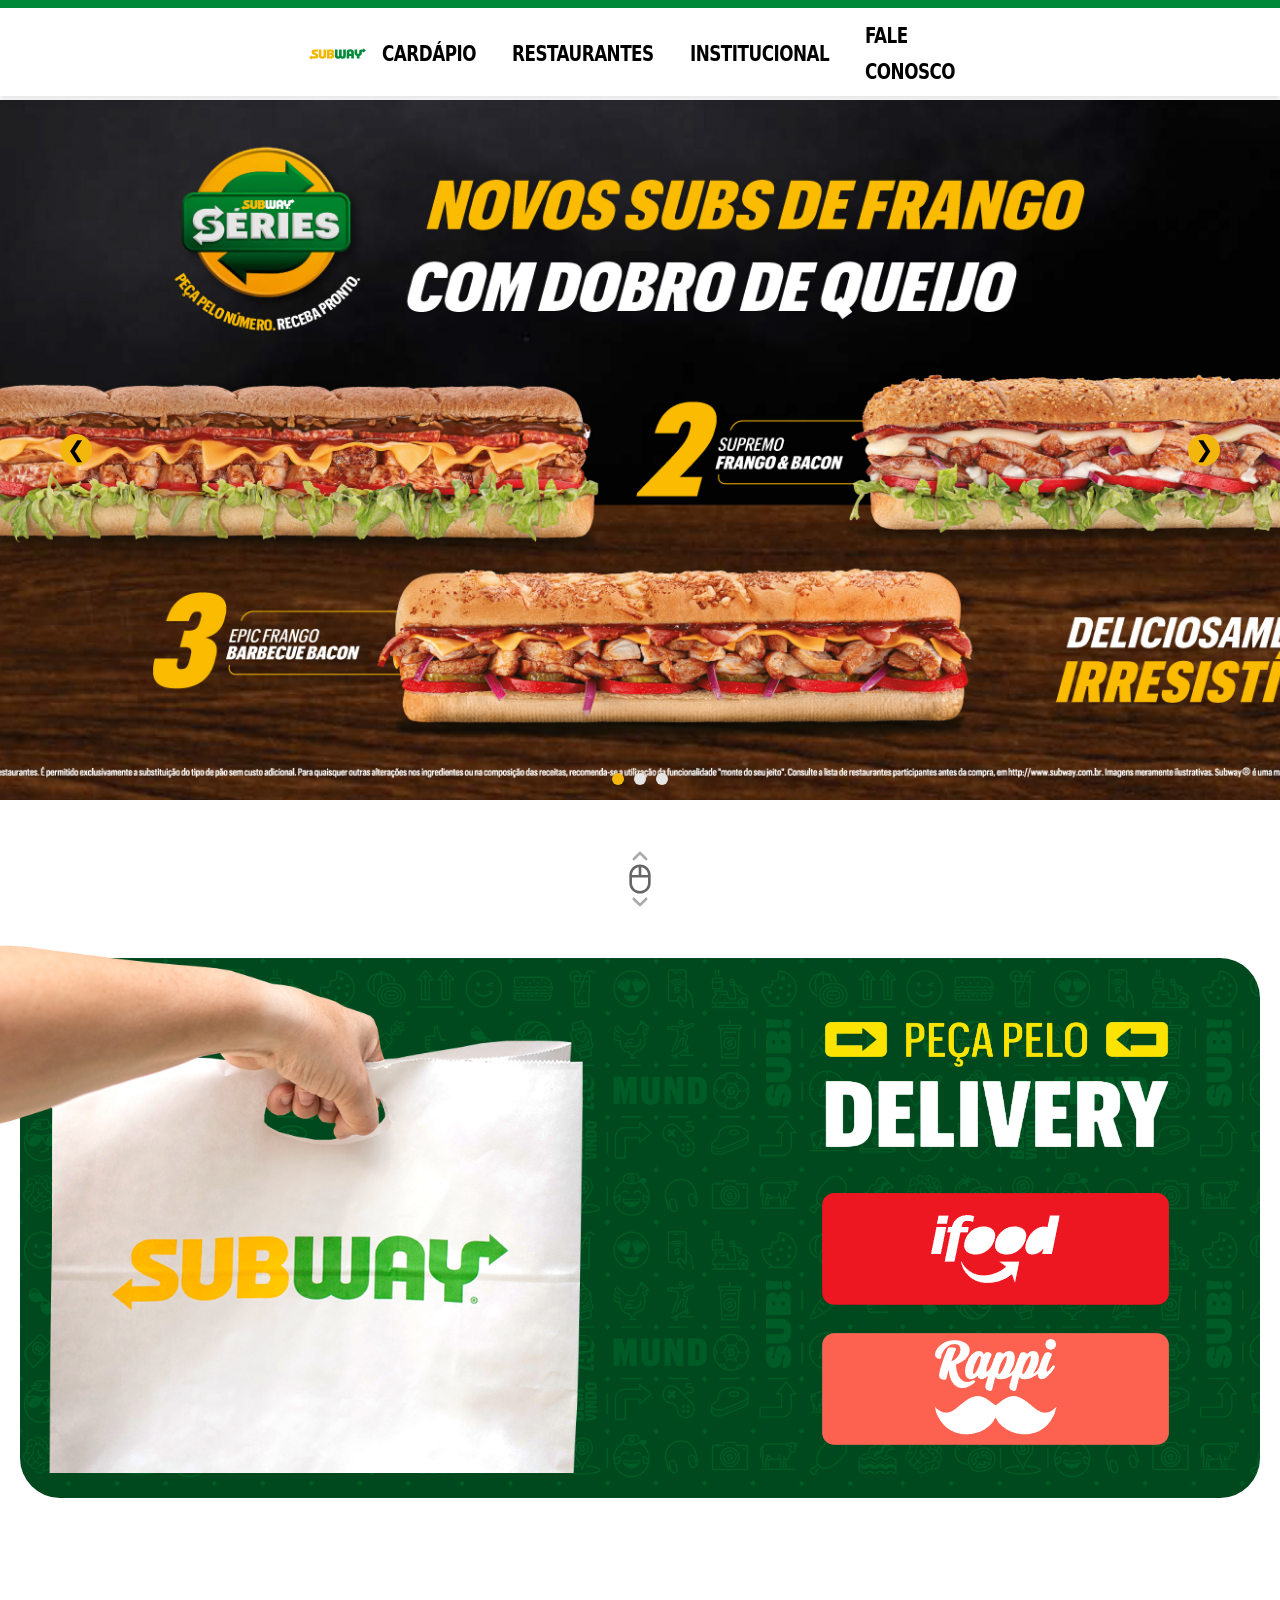
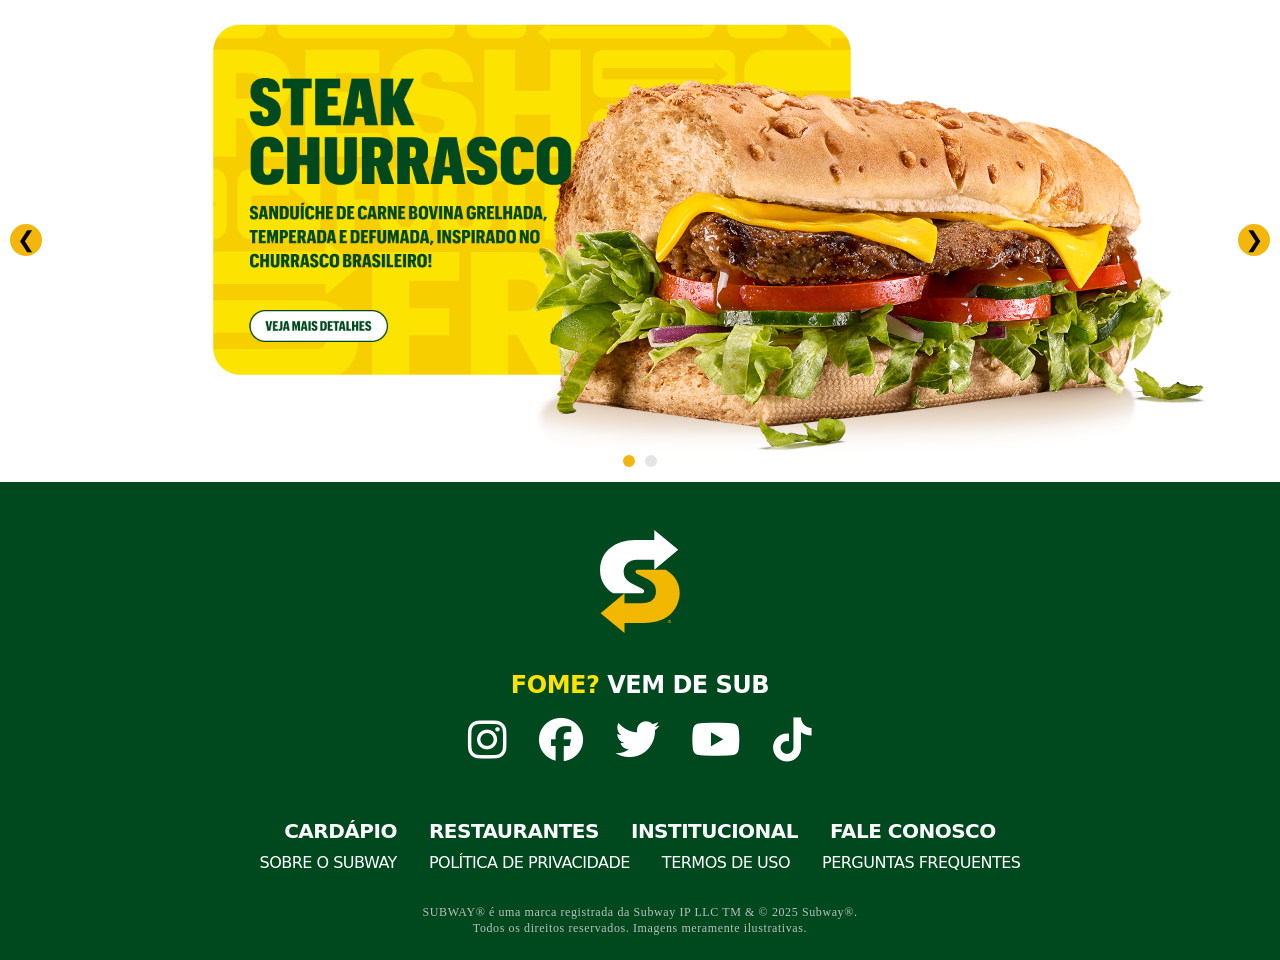
==== commit a703d413: "Merge branch 'branch/henrique/diretrizes'" ====
--- a/index.html
+++ b/index.html
@@ -86,11 +86,11 @@
 
             <div class="opcoes">
                 <a href="cardapio.html">CARDÁPIO</a>
-                <a href="https://subway.harmo.me/" target="_blank" rel="noopener">RESTAURANTES</a>
+                <a href="restaurante.html" target="_blank" rel="noopener">RESTAURANTES</a>
                 <a href="institucional.html">INSTITUCIONAL</a>
                 <a href="faleConosco.html">FALE CONOSCO</a>
             </div>
-
+    
             <div class="opcoes2">
                 <a href="institucional.html">SOBRE O SUBWAY</a>
                 <a href="pltPriv.html">POLÍTICA DE PRIVACIDADE</a>
--- a/style.css
+++ b/style.css
@@ -13,7 +13,8 @@
     position: fixed;
     width: 100%;
     background-color: white;
-    z-index: 10;
+    z-index: 100;
+    box-shadow: 0 4px 6px rgba(0, 0, 0, 0.1);
 }
 
 .barra-verde{ /*Criando uma barra verde no topo*/
@@ -62,20 +63,7 @@
     cursor: pointer; 
 }
 
-.nav-aaaaa{
-    color: rgb(0 73 30);
-    font-weight: 800;
-}
-
-.nav-aaaa{
-    color: rgb(0 73 30);
-    font-weight: 800;
-}
-
-.nav-aaa{
-    color: rgb(0 73 30);
-    font-weight: 800;
-}
+
 
 .nav-aa{
     color: rgb(0 73 30);
@@ -103,6 +91,29 @@
     width: 100%;
 }
 
+/* Barra verde para item ativo */
+.nav-a.active {
+    position: relative;
+    z-index: 10;
+}
+
+.nav-a.active::before {
+    content: "";
+    position: absolute;
+    top: 0.3rem;
+    left: 50%;
+    transform: translateX(-50%);
+    width: 50px;
+    height: 6px;
+    background-color: rgb(0 137 56);
+    border-radius: 0 0 6px 6px;
+}
+
+/* Manter o hover effect mesmo no item ativo */
+.nav-a.active:hover span::after {
+    width: 100%;
+}
+
 main{
     padding-top: 100px;
     min-height: calc(100vh - 300px);
@@ -112,9 +123,9 @@
     position: relative;
     overflow: hidden;
     width: 100%;
-}
-
-.carrossel {
+  } 
+
+  .carrossel {
     position: relative;
     height: 700px; 
   }
@@ -180,7 +191,7 @@
     transition: 0.1s ease;
   }
   
-.bolinha.ativa {
+  .bolinha.ativa {
     background-color: #F3B60D;
 }
 
@@ -196,7 +207,7 @@
     height: 540px;
     margin: 40px auto 0;
     overflow: visible;
-  }
+}
   
 .fundoVerde {
     position: absolute;
@@ -721,14 +732,19 @@
     font-weight: 600;
 }
 
-.menuCardapio {
+.menuCardapio { 
     display: flex;
     justify-content: center;
     gap: 40px; /* espaço entre os ícones */
     margin-top: 50px;
-  }
-
-  .itemMenu {
+    position: sticky;
+    top: 95px; /* Ajuste conforme a altura do seu header */
+    background: white; /* ou outra cor, pra não ficar transparente */
+    z-index: 95; /* Garante que fique acima de outros elementos */
+    padding: 10px 0; /* Opcional: espaço interno */
+}
+
+.itemMenu {
     display: flex;
     flex-direction: column;
     align-items: center;
@@ -738,157 +754,158 @@
     cursor: pointer;
     min-width: 149.75px;
     max-width: 149.75px;
-  }
-
-  .itemMenu:hover {
+}
+
+.itemMenu:hover {
     color: green;
-  }
-
-  .itemMenu img {
+}
+
+.itemMenu img {
     width: 40px;
     height: 40px;
     filter: grayscale(100%) brightness(0.75); /* cinza */
     transition: filter 0.3s;
-  }
-
-  .itemMenu:hover img {
+}
+
+.itemMenu:hover img {
     filter: none; /* cor original */
-  }
-
-  .itemMenu span {
+}
+
+.itemMenu span {
     margin-top: .75rem;
     font-size: 14px;
     font-family: system-ui, -apple-system, BlinkMacSystemFont, 'Segoe UI', Roboto, Oxygen, Ubuntu, Cantarell, 'Open Sans', 'Helvetica Neue', sans-serif;
     font-weight: 600;
-  }
-
-  .pagina {
+}
+
+.pagina {
     display: grid;
     grid-template-columns: repeat(12, minmax(0, 1fr));
     gap: 20px;
     padding: 20px;
-  }
-  
-  .menuLateral {
+    max-width: 1288px;
+    margin-top: 6rem;
+    margin-left: auto;
+    margin-right: auto;
+}
+  
+.menuLateral {
     grid-column: span 2;
-  }
-  
-  .menuLateral ol {
+    max-width: 14rem;
+}
+  
+.menuLateral ol {
     list-style: none;
-  }
-  
-  .menuLateral li {
+}
+  
+.menuLateral li {
     background-color: #ddd;
     margin-bottom: 10px;
-    padding: 10px;
+    padding-top: .25rem;
+    padding-bottom: .25rem;
+    padding-left: 1rem;
+    padding-right: .5rem;
     cursor: pointer;
-    border-radius: 4px;
-  }
-  
-  .menuLateral li.active {
-    background-color: #007f00;
+    border-radius: 99px;
+    font-family: system-ui, -apple-system, BlinkMacSystemFont, 'Segoe UI', Roboto, Oxygen, Ubuntu, Cantarell, 'Open Sans', 'Helvetica Neue', sans-serif;
+    display: flex;            /* coloca o texto e a seta na mesma linha */
+    align-items: center;      /* alinha verticalmente */
+    justify-content: space-between;
+}
+  
+.menuLateral li.active {
+    background-color: rgb(0 137 56);
     color: white;
-    font-weight: bold;
-  }
-  
-  .produtosMenu {
+    font-weight: 700;
+}
+  
+.produtosMenu {
     grid-column: span 10;
-  }
-  
-  .produtosMenu h1 {
+    margin-left: 30px;
+}
+  
+.produtosMenu h1 {
     font-size: 2em;
     margin-bottom: 20px;
-    color: #007f00;
-  }
-  
-  .cards {
+    color: rgb(0 137 56);
+    font-family: system-ui, -apple-system, BlinkMacSystemFont, 'Segoe UI', Roboto, Oxygen, Ubuntu, Cantarell, 'Open Sans', 'Helvetica Neue', sans-serif;
+}
+  
+.cards {
     display: grid;
-  grid-template-columns: repeat(3, 1fr); /* 3 colunas fixas */
-  gap: 20px;
-  }
-  
-  .card {
-    background: white;
-    border-radius: 10px;
-    box-shadow: 0 0 5px rgba(0,0,0,0.1);
+    grid-template-columns: repeat(3, 1fr); /* 3 colunas fixas */
+    gap: 15px;
+    margin-bottom: 2.75rem;
+    cursor: pointer;
+}
+  
+.card {
+    position: relative; /* ESSENCIAL para posicionar .lupa */
+    background-color: white;
+    border-radius: 32px;
+    box-shadow: 0 0 5px rgba(0, 0, 0, 0.1);
     text-align: center;
     padding: 10px;
-  }
-  
-  .card img {
-    max-width: 100%;
+    max-width: 18rem;
+    border: 1px solid rgb(226 226 226 / var(--tw-border-opacity, 1));
+    display: flex;
+    flex-direction: column;
+    transition:background-color 0.1s ease;
+}
+
+.card:hover {
+    background-color: rgb(0 137 56);
+}
+
+.card .lupa {
+    position: absolute;
+    top: 70%;
+    left: 50%;
+    transform: translate(-50%, -50%);
+    width: 64px;
+    height: 64px;
+    opacity: 0;
+    transition: opacity 0.1s ease;
+    pointer-events: none; /* impede que a lupa bloqueie cliques no card */
+}
+
+.card:hover .lupa {
+    opacity: 1;
+}
+
+
+.card .lupa svg {
+    cursor: pointer;
+    filter: drop-shadow(0 2px 4px rgba(0,0,0,0.4));
+}
+
+.card img {
+    max-height: 304px;
     border-radius: 8px;
-  }
-  
-  .card p {
+    border-radius: 32px;    
+}
+  
+.card p {
     margin-top: 10px;
     font-weight: bold;
-  } 
-
-  .tamanho1 {
-    font-size: 17px;
-    text-align: center;
-    font-weight: 500;
-  }
-
-  .def1 {
-    text-decoration: underline;
-    font-weight: bold;
-  }
-
-  table {
-    width: 100%;
-    border-collapse: collapse;
-    margin-top: 20px;
-    font-family: Arial, sans-serif;
-  }
-  
-  th, td {
-    border: 1px solid #000;
+    font-family: system-ui, -apple-system, BlinkMacSystemFont, 'Segoe UI', Roboto, Oxygen, Ubuntu, Cantarell, 'Open Sans', 'Helvetica Neue', sans-serif;
+    text-align: left;
+    font-size: 1.2rem;
     padding: 10px;
-    text-align: center;
-    vertical-align: top;
-  }
-  
-  th {
-    background-color: #f2f2f2;
-    font-weight: bold;
-    
-  }
-
-  .info-container {
-    display: flex;
-    flex-wrap: wrap;
-    gap: 20px;
-    margin-bottom: 10px;
-  }
-  
-  .info-col {
-    flex: 1;
-    min-width: 200px;
-    list-style-type: disc;
-    padding-left: 16px;
+} 
+
+.setas {
+    justify-content: space-between;
+    display: flex;           
+    align-items: center; 
+    gap: 10px;
+    margin-bottom: 2.75rem;
+    width: 100%;
+    max-width: 100%;
+    box-sizing: border-box;
+}
+
+.setas h1 {
     margin: 0;
-  }
-  
-  .info-col li {
-    margin-bottom: 4px;
-    font-size: 14px;
-    line-height: 1.3;
-  }
-  
-  .sensiveis {
-    list-style-type: disc;
-    padding-left: 16px;
-    margin-top: 5px;
-  }
-  
-  .sensiveis li {
-    margin-bottom: 4px;
-    font-size: 14px;
-    line-height: 1.3;
-  }
-
-  .center {
-    text-align: center;
-  }+    font-size: 3rem;
+}   
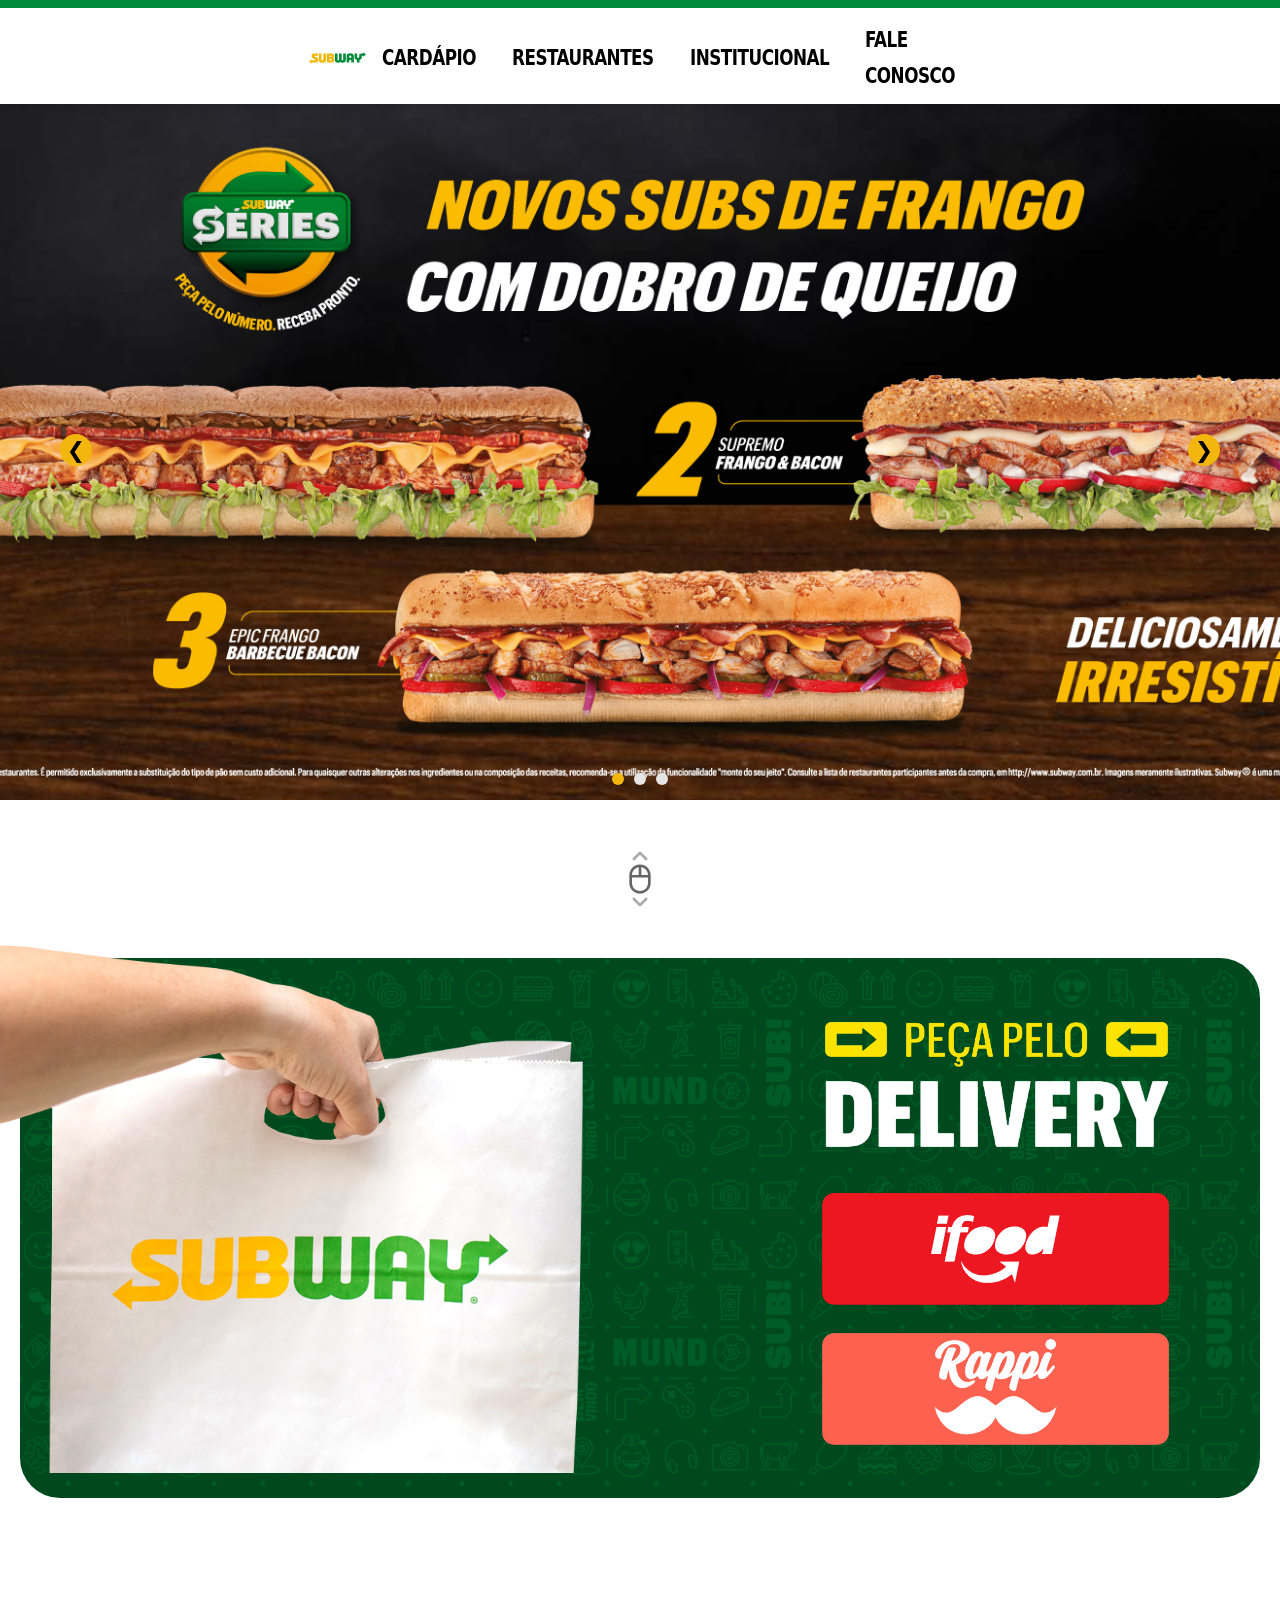
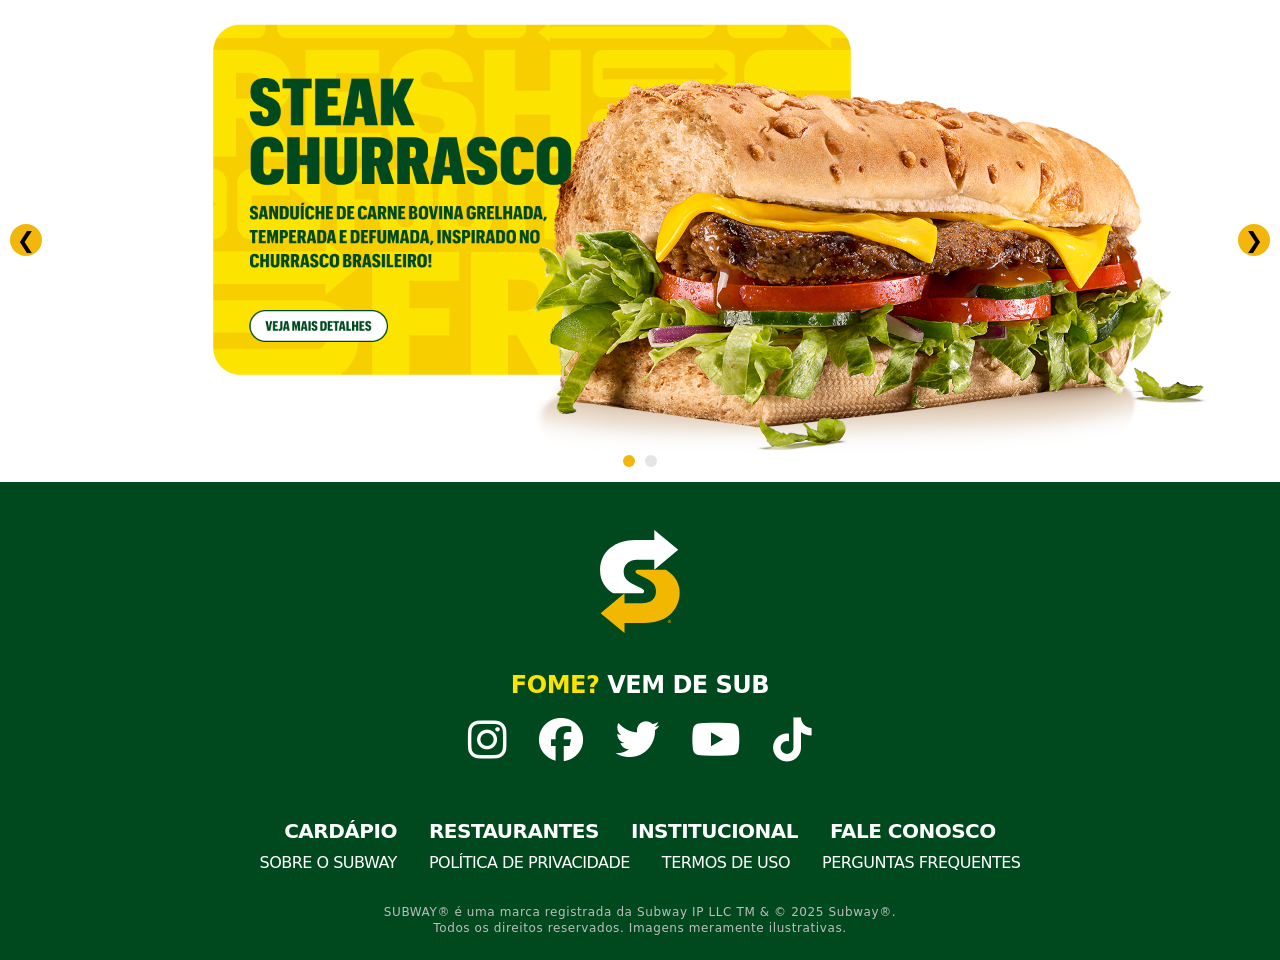
==== commit 969028f3: "Subindo arquivos iniciais" ====
--- a/index.html
+++ b/index.html
@@ -20,7 +20,6 @@
                 <a href="institucional.html" class="nav-a"><span>INSTITUCIONAL</span></a>
                 <a href="faleConosco.html" class="nav-a"><span>FALE CONOSCO</span></a>
             </nav>
-        </div>
         </div>
     </header>
     <main> 
@@ -45,7 +44,6 @@
         <img src="imagens/mouse.svg" alt="imagem de mouse" class="mouse"> 
 
         <div class="container-fundoVerde">
-            
             <img src="imagens/delivery/mao.png" alt="Mão" class="mao" width="1000" height="562.500">
             <img src="imagens/delivery/fundoVerde.jpg" alt="Fundo Verde" class="fundoVerde">
           
@@ -94,7 +92,7 @@
             <div class="opcoes2">
                 <a href="institucional.html">SOBRE O SUBWAY</a>
                 <a href="pltPriv.html">POLÍTICA DE PRIVACIDADE</a>
-                <a href="">TERMOS DE USO</a>
+                <a href="termUse.html">TERMOS DE USO</a>
                 <a href="faleConosco.html#perguntas-frequentes">PERGUNTAS FREQUENTES</a>
             </div>
 
--- a/style.css
+++ b/style.css
@@ -1,8 +1,8 @@
-*{ /* Resetando as config do site*/ 
+*{
     padding: 0px;
     margin: 0px;
-    box-sizing: border-box;
     border: 0 solid;
+    font-family: system-ui, -apple-system, BlinkMacSystemFont, 'Segoe UI', Roboto, Oxygen, Ubuntu, Cantarell, 'Open Sans', 'Helvetica Neue', sans-serif;
 }
 
 img{
@@ -17,18 +17,17 @@
     box-shadow: 0 4px 6px rgba(0, 0, 0, 0.1);
 }
 
-.barra-verde{ /*Criando uma barra verde no topo*/
-   background-color: rgb(0 137 56); /*Deixando a barra verde*/ 
-   width: 100%; /*Definindo a largura da barra*/
-   height: .5rem; /*Definindo a altura da barra*/
-}
-
-.menu{ /* Criando o cabeçalho principal*/
-    display: flex; /* Deixando os elementos flexiveis*/
-    justify-content: space-between; /* Diminuindo o espaço entre as bordas e aumentando entre os itens*/
+.barra-verde{ 
+   background-color: rgb(0 137 56); 
+   width: 100%; 
+   height: .5rem; 
+}
+
+.menu{ 
+    display: flex; 
+    justify-content: space-between; 
     padding: 8px 309px 0 309px;
-    align-items: center; /* Alinha verticalmente os itens*/
-    height: 88px;
+    align-items: center;
 }
 
 .logo{ /*Definindo o tamanho da logo*/
@@ -55,7 +54,6 @@
     letter-spacing: -0.5px;
     transform: scaleY(1.3);
     display: inline-block;
-    font-family: system-ui, -apple-system, BlinkMacSystemFont, 'Segoe UI', Roboto, Oxygen, Ubuntu, Cantarell, 'Open Sans', 'Helvetica Neue', sans-serif;
     font-weight: 600;
     height: 88px;
     display: flex;
@@ -206,7 +204,6 @@
     width: 1240px;
     height: 540px;
     margin: 40px auto 0;
-    overflow: visible;
 }
   
 .fundoVerde {
@@ -216,7 +213,6 @@
     transform: translateX(-50%);
     width: 1240px;
     height: 540px;
-    z-index: 1;
     border-radius: 40px;
 }
   
@@ -323,7 +319,6 @@
     margin: 36px 0 16px 0;
     font-size: 1.5rem;
     line-height: 2rem;
-    font-family: system-ui, -apple-system, BlinkMacSystemFont, 'Segoe UI', Roboto, Oxygen, Ubuntu, Cantarell, 'Open Sans', 'Helvetica Neue', sans-serif;
     letter-spacing: -0.5px;
     font-stretch: condensed;
     font-weight: 700;
@@ -363,7 +358,6 @@
 
 .opcoes a{
     color: white;
-    font-family: system-ui, -apple-system, BlinkMacSystemFont, 'Segoe UI', Roboto, Oxygen, Ubuntu, Cantarell, 'Open Sans', 'Helvetica Neue', sans-serif;
     letter-spacing: -0.5px;
     font-stretch: condensed;
     font-weight: 700;
@@ -374,7 +368,6 @@
 
 .opcoes2 a{
     color: white;
-    font-family: system-ui, -apple-system, BlinkMacSystemFont, 'Segoe UI', Roboto, Oxygen, Ubuntu, Cantarell, 'Open Sans', 'Helvetica Neue', sans-serif;
     letter-spacing: -0.5px;
     font-stretch: condensed;
     font-weight: 500;
@@ -401,8 +394,7 @@
 .tudao {
     background-image: url(imagens/fundo/textura.webp);
     background-repeat: no-repeat;
-    background-size: contain;   
-    min-height: 100vh;
+    background-size: contain;  
 }
 
 .tudo{
@@ -414,7 +406,6 @@
 
 .titulo{
     color: rgb(0, 137, 56);
-    font-family: system-ui, -apple-system, BlinkMacSystemFont, 'Segoe UI', Roboto, Oxygen, Ubuntu, Cantarell, 'Open Sans', 'Helvetica Neue', sans-serif;
     letter-spacing: -1px;
     font-stretch: condensed;
     font-weight: 900;
@@ -435,7 +426,6 @@
 .textoC{
     font-size: 1rem;
     line-height: 1.5rem;
-    font-family: system-ui, -apple-system, BlinkMacSystemFont, 'Segoe UI', Roboto, Oxygen, Ubuntu, Cantarell, 'Open Sans', 'Helvetica Neue', sans-serif;
     margin-top: 1rem;
 }
 
@@ -443,7 +433,6 @@
     font-size: 1rem;
     line-height: 1.5rem;
     font-weight: 600;
-    font-family: system-ui, -apple-system, BlinkMacSystemFont, 'Segoe UI', Roboto, Oxygen, Ubuntu, Cantarell, 'Open Sans', 'Helvetica Neue', sans-serif;
     margin-top: 1rem;
 }
 
@@ -460,7 +449,6 @@
     line-height: 2.25rem;
     margin-bottom: .75rem;
     display: block;
-    font-family: system-ui, -apple-system, BlinkMacSystemFont, 'Segoe UI', Roboto, Oxygen, Ubuntu, Cantarell, 'Open Sans', 'Helvetica Neue', sans-serif;
 }
 
 .input{
@@ -503,7 +491,6 @@
 }
 
 .titulo2{
-    font-family: system-ui, -apple-system, BlinkMacSystemFont, 'Segoe UI', Roboto, Oxygen, Ubuntu, Cantarell, 'Open Sans', 'Helvetica Neue', sans-serif;
     color: rgb(0 137 56);
     font-size: 3rem;
     line-height: 1;
@@ -522,22 +509,19 @@
 }
 
 .principal{
+    justify-content: space-between;
+    align-items: center;
     box-shadow: 0px 6px 9px 0px #00000017;
-    padding-top: 1rem;
-    padding-bottom: 1rem;
-    padding-left: 1.5rem;
-    padding-right: 1.5rem;
+    padding: 1rem 1.5rem;
     background-color: rgb(245 245 245);
     border-color: rgb(226 226 226);
     border-width: 1px;
     border-radius: .5rem;
-    justify-content: space-between;
-    align-items: center;
+    width: 100%;
+    margin-bottom: -10px;
+    display: flex;
+    gap: 1rem;
     cursor: pointer;
-    width: 100%;
-    margin-bottom: -10px;
-    display: flex;
-    gap: 1rem;
 }
 
 .h6{
@@ -545,7 +529,6 @@
     line-height: 1.75rem;
     max-width: none;
     font-weight: 600;
-    font-family: system-ui, -apple-system, BlinkMacSystemFont, 'Segoe UI', Roboto, Oxygen, Ubuntu, Cantarell, 'Open Sans', 'Helvetica Neue', sans-serif;
 }
 
 .button{
@@ -577,7 +560,6 @@
     font-size: 1rem;
     color: #333;
     border: none;
-    font-family: system-ui, -apple-system, BlinkMacSystemFont, 'Segoe UI', Roboto, Oxygen, Ubuntu, Cantarell, 'Open Sans', 'Helvetica Neue', sans-serif;
 }
 
 .conteudo.ativo {
@@ -599,21 +581,16 @@
 }
 
 .cont{
-    padding-left: 0;
-    padding-right: 0;
     padding-top: 2.75rem;
     max-width: 1288px;
     margin-left: auto;
     margin-right: auto;
 }
-
 .conteudo2{
-    padding-right: 0;
     max-width: 48rem;
 }
 
 .texto3{
-    font-family: system-ui, -apple-system, BlinkMacSystemFont, 'Segoe UI', Roboto, Oxygen, Ubuntu, Cantarell, 'Open Sans', 'Helvetica Neue', sans-serif;
     font-size: 3.5rem;
     line-height: 1;
     color: rgb(0 137 56);
@@ -636,7 +613,6 @@
 }
 
 .part h5{
-    font-family: system-ui, -apple-system, BlinkMacSystemFont, 'Segoe UI', Roboto, Oxygen, Ubuntu, Cantarell, 'Open Sans', 'Helvetica Neue', sans-serif;
     font-size: 1.875rem;
     line-height: 2.25rem;
     color: rgb(0 73 30);
@@ -645,7 +621,6 @@
 }
 
 .part p{
-    font-family: system-ui, -apple-system, BlinkMacSystemFont, 'Segoe UI', Roboto, Oxygen, Ubuntu, Cantarell, 'Open Sans', 'Helvetica Neue', sans-serif;
     color: rgb(33 33 33);
     font-size: 1.1rem;
     line-height: 1.5rem;
@@ -704,12 +679,10 @@
     font-size: 1.5rem;
     line-height: 2rem;
     margin-bottom: 1.5rem;
-    font-family: system-ui, -apple-system, BlinkMacSystemFont, 'Segoe UI', Roboto, Oxygen, Ubuntu, Cantarell, 'Open Sans', 'Helvetica Neue', sans-serif;
 }
 
 .textCenter h5{
     color: rgb(35 31 32);
-    font-family: system-ui, -apple-system, BlinkMacSystemFont, 'Segoe UI', Roboto, Oxygen, Ubuntu, Cantarell, 'Open Sans', 'Helvetica Neue', sans-serif;
     font-size: .875rem;
     line-height: 1.25rem;
     text-align: left;
@@ -717,12 +690,10 @@
 }
 
 .cont2 p{
-    font-family: system-ui, -apple-system, BlinkMacSystemFont, 'Segoe UI', Roboto, Oxygen, Ubuntu, Cantarell, 'Open Sans', 'Helvetica Neue', sans-serif;
     margin-bottom: 2rem;
 }
 
 .cont2 li{
-    font-family: system-ui, -apple-system, BlinkMacSystemFont, 'Segoe UI', Roboto, Oxygen, Ubuntu, Cantarell, 'Open Sans', 'Helvetica Neue', sans-serif;
     padding-left: 1rem;
     margin-bottom: 1rem;
     list-style-position: inside;
@@ -735,13 +706,13 @@
 .menuCardapio { 
     display: flex;
     justify-content: center;
-    gap: 40px; /* espaço entre os ícones */
+    gap: 40px;
     margin-top: 50px;
     position: sticky;
-    top: 95px; /* Ajuste conforme a altura do seu header */
-    background: white; /* ou outra cor, pra não ficar transparente */
-    z-index: 95; /* Garante que fique acima de outros elementos */
-    padding: 10px 0; /* Opcional: espaço interno */
+    top: 95px;
+    background: white; 
+    z-index: 95; 
+    padding: 10px 0;
 }
 
 .itemMenu {
@@ -774,13 +745,12 @@
 .itemMenu span {
     margin-top: .75rem;
     font-size: 14px;
-    font-family: system-ui, -apple-system, BlinkMacSystemFont, 'Segoe UI', Roboto, Oxygen, Ubuntu, Cantarell, 'Open Sans', 'Helvetica Neue', sans-serif;
     font-weight: 600;
 }
 
 .pagina {
     display: grid;
-    grid-template-columns: repeat(12, minmax(0, 1fr));
+    grid-template-columns: repeat(12, 1fr);
     gap: 20px;
     padding: 20px;
     max-width: 1288px;
@@ -807,7 +777,6 @@
     padding-right: .5rem;
     cursor: pointer;
     border-radius: 99px;
-    font-family: system-ui, -apple-system, BlinkMacSystemFont, 'Segoe UI', Roboto, Oxygen, Ubuntu, Cantarell, 'Open Sans', 'Helvetica Neue', sans-serif;
     display: flex;            /* coloca o texto e a seta na mesma linha */
     align-items: center;      /* alinha verticalmente */
     justify-content: space-between;
@@ -828,28 +797,27 @@
     font-size: 2em;
     margin-bottom: 20px;
     color: rgb(0 137 56);
-    font-family: system-ui, -apple-system, BlinkMacSystemFont, 'Segoe UI', Roboto, Oxygen, Ubuntu, Cantarell, 'Open Sans', 'Helvetica Neue', sans-serif;
 }
   
 .cards {
     display: grid;
-    grid-template-columns: repeat(3, 1fr); /* 3 colunas fixas */
+    grid-template-columns: repeat(3, 1fr);
     gap: 15px;
     margin-bottom: 2.75rem;
     cursor: pointer;
 }
   
 .card {
-    position: relative; /* ESSENCIAL para posicionar .lupa */
+    position: relative;
+    display: flex;
+    flex-direction: column;
     background-color: white;
+    box-shadow: 0 0 5px rgba(0, 0, 0, 0.1);
+    border: 1px solid rgb(226 226 226 );
     border-radius: 32px;
-    box-shadow: 0 0 5px rgba(0, 0, 0, 0.1);
     text-align: center;
     padding: 10px;
     max-width: 18rem;
-    border: 1px solid rgb(226 226 226 / var(--tw-border-opacity, 1));
-    display: flex;
-    flex-direction: column;
     transition:background-color 0.1s ease;
 }
 
@@ -866,9 +834,8 @@
     height: 64px;
     opacity: 0;
     transition: opacity 0.1s ease;
-    pointer-events: none; /* impede que a lupa bloqueie cliques no card */
-}
-
+    pointer-events: none;
+}
 .card:hover .lupa {
     opacity: 1;
 }
@@ -888,7 +855,6 @@
 .card p {
     margin-top: 10px;
     font-weight: bold;
-    font-family: system-ui, -apple-system, BlinkMacSystemFont, 'Segoe UI', Roboto, Oxygen, Ubuntu, Cantarell, 'Open Sans', 'Helvetica Neue', sans-serif;
     text-align: left;
     font-size: 1.2rem;
     padding: 10px;
@@ -909,3 +875,149 @@
     margin: 0;
     font-size: 3rem;
 }   
+.tamanho1 {
+    font-size: 17px;
+    text-align: center;
+    font-weight: 500;
+}
+
+.def1 {
+    text-decoration: underline;
+    font-weight: bold;
+}
+
+table {
+    width: 100%;
+    border-collapse: collapse;
+    margin-top: 20px;
+    font-family: Arial, sans-serif;
+  }
+  
+  th, td {
+    border: 1px solid #000;
+    padding: 10px;
+    text-align: center;
+    vertical-align: top;
+  }
+  
+  th {
+    background-color: #f2f2f2;
+    font-weight: bold;
+    
+  }
+
+  .info-container {
+    display: flex;
+    flex-wrap: wrap;
+    gap: 20px;
+    margin-bottom: 10px;
+  }
+  
+  .info-col {
+    flex: 1;
+    min-width: 200px;
+    list-style-type: disc;
+    padding-left: 16px;
+    margin: 0;
+  }
+  
+  .info-col li {
+    margin-bottom: 4px;
+    font-size: 14px;
+    line-height: 1.3;
+  }
+  
+  .sensiveis {
+    list-style-type: disc;
+    padding-left: 16px;
+    margin-top: 5px;
+  }
+  
+  .sensiveis li {
+    margin-bottom: 4px;
+    font-size: 14px;
+    line-height: 1.3;
+  }
+
+  .center {
+    text-align: center;
+  }
+
+.mx{
+    max-width: 1288px;
+    margin-left: auto;
+    margin-right: auto;
+}
+
+.mx a{
+    color: rgb(0 137 56);
+    font-weight: 700;
+    font-size: 1.25rem;
+    line-height: 1.75rem;
+    margin-top: 2rem;
+    gap: .25rem;
+    align-items: center;
+    display: flex;
+}
+
+
+.princ{
+    padding-left: 1rem;
+    padding-right: 1rem;
+    max-width: 56rem;
+    margin-top: 2rem;
+    margin-left: auto;
+    margin-right: auto;
+}
+
+.princ h2{
+    font-weight: 700;
+    font-size: 1.5rem;
+    line-height: 2rem;
+    margin-bottom: 1.5rem;
+}
+
+.princ h4{
+    color: rgba(64, 64, 64, 0.62);
+    font-size: .875rem;
+    line-height: 1.25rem;
+    text-align: left;
+    margin-bottom: 1rem;
+}
+
+.princ strong{
+    margin-top: .75rem;
+    margin-bottom: 1.75rem;
+    font-weight: bolder;
+}
+
+.center2{
+    text-align: center;
+    display: block;
+}
+
+.princ ul{
+    margin-top: 1rem;
+    list-style-position: inside;
+    padding-left: 1rem;
+}
+
+.botton{
+    padding-top: 3rem;
+    padding-bottom: 3rem;
+    justify-content: center;
+    align-items: center;
+    width: 100%;
+    display: flex;
+}
+
+.botton button{
+    color: rgb(255 255 255);
+    font-weight: 600;
+    font-size: 1.25rem;
+    line-height: 1.75rem;
+    padding: 1rem 9rem;
+    background-color: rgb(0 137 56);
+    border-radius: .5rem;
+    cursor: pointer;
+}
